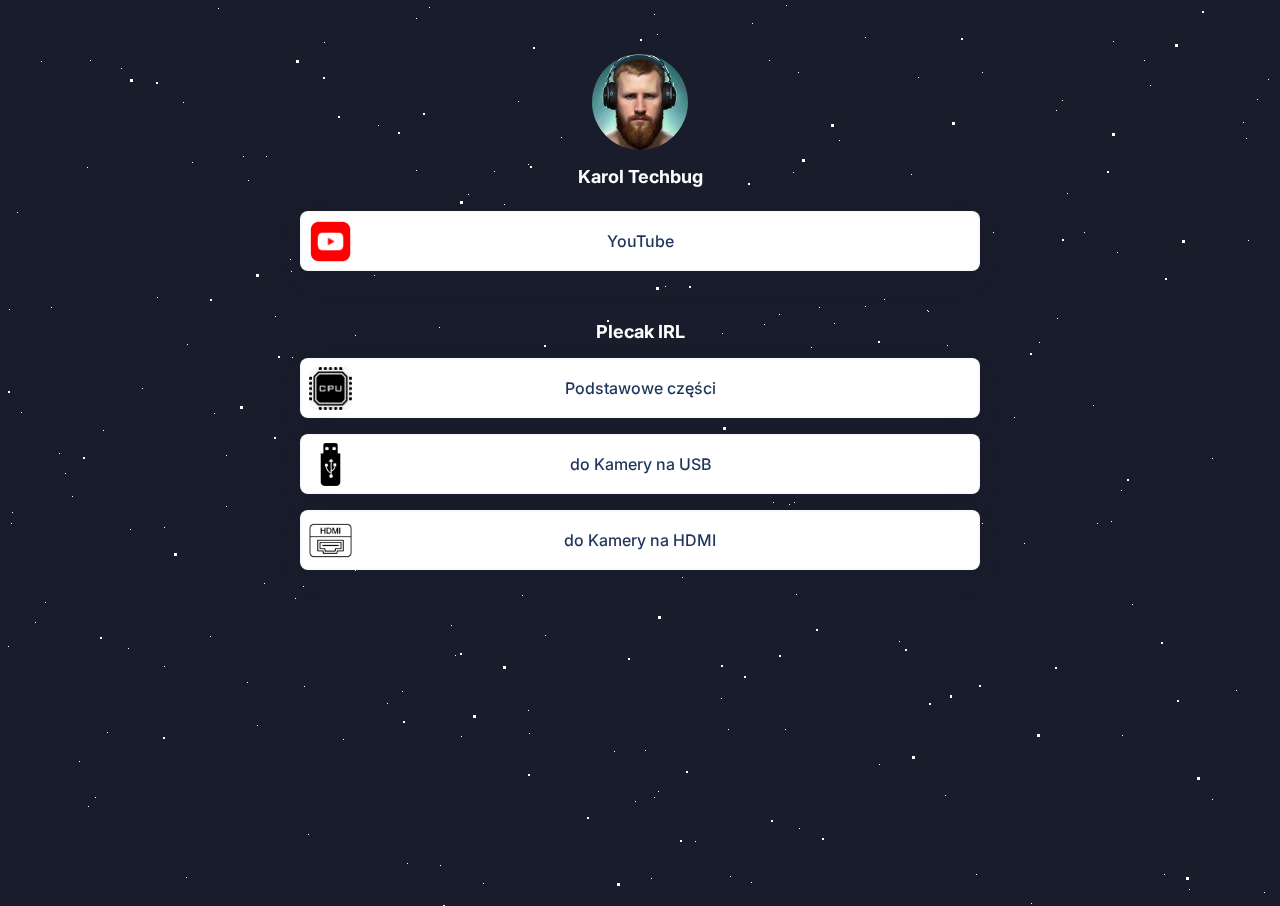
==== core.html @ be59562e "files update" ====
<!DOCTYPE html>
<html lang="en">
    <head>
        <meta charset="utf-8">
        <link href="assets/css/style.css" rel="stylesheet">
        <meta name='viewport' content='width=device-width, initial-scale=1.0, maximum-scale=1.0, user-scalable=0'>
        <link rel="shortcut icon" href="assets/images/favicon.png" type="image/webp">
        <link rel="apple-touch-icon" sizes="180x180" href="images/favicon.png">
        <link rel="icon" href="assets/images/favicon.png" type="image/webp">
        <title>Witam na Tech Stronie!</title>
        <link href="https://fonts.googleapis.com/css2?family=Inter:wght@400;500;600;700&amp;display=swap" rel="stylesheet">
    </head>
    <body>
        <!-- Snowfall Background Animation -->
        <section class="animated-background">
            <div id="stars1"></div>
            <div id="stars2"></div>
            <div id="stars3"></div>
        </section>
        <!-- End of Snowfall Background Animation -->

        <div class="min-h-full flex-h-center" id="background_div">
            <input type="hidden" value="https://bio.link" id="app-url">
                <input type="hidden" value="null" id="is-featured">
                    <canvas id="bg-canvas" class="background-overlay"></canvas>
                </input>
            </input>

            <div class="mt-48 page-full-wrap relative ">
                <input type="hidden" value="creator-page" id="page-type">
                <img class="display-image m-auto" data-src="assets/images/logo.png" src="assets/images/youtubeProfileImage.jpg" alt="[Your photo alt]"/>
                <h2 class="page-title page-text-color page-text-font mt-16 text-center">Karol Techbug</h2>
                       
                <div class="mt-24">
                    <div class="page-item-wrap relative">
                        <div class="page-item flex-both-center absolute"></div>
                        <a target="_blank"  class="page-item-each py-10 flex-both-center" href="https://www.youtube.com/channel/UC1F-bA5G8eAc-e1f6TM5Jyw?sub_confirmation=1" data-id="261652" data-type="page_item">
                            <img class="link-each-image" data-src="assets/images/youtube.png" src="assets/images/youtube.png" alt="LinkedIn @ [User]"/>
                            <span class=" item-title text-center">YouTube</span>
                        </a>
                    </div>    
                    <br>
                    <h4 class="page-title page-text-color page-text-font mt-16 text-center">Plecak IRL</h4>
                    
                    <div class="page-item-wrap relative">
                        <div class="page-item flex-both-center absolute"></div>
                        <a target="_blank"  class="page-item-each py-10 flex-both-center" href="core.html" data-id="261685" data-type="page_item">
                            <img class="link-each-image" data-src="assets/images/cpu.png" src="assets/images/cpu.png" alt="GitHub @ [User]"/>
                            <span class=" item-title text-center">Podstawowe części</span>
                        </a>
                    </div> 
                    <div class="page-item-wrap relative">
                        <div class="page-item flex-both-center absolute"></div>
                        <a target="_blank"  class="page-item-each py-10 flex-both-center" href="usb.html" data-id="261685" data-type="page_item">
                            <img class="link-each-image" data-src="assets/images/usb.png" src="assets/images/usb.png" alt="GitHub @ [User]"/>
                            <span class=" item-title text-center">do Kamery na USB</span>
                        </a>
                    </div> 
                    <div class="page-item-wrap relative">
                        <div class="page-item flex-both-center absolute"></div>
                        <a target="_blank"  class="page-item-each py-10 flex-both-center" href="hdmi.html" data-id="261685" data-type="page_item">
                            <img class="link-each-image" data-src="assets/images/hdmi.png" src="assets/images/hdmi.png" alt="GitHub @ [User]"/>
                            <span class=" item-title text-center">do Kamery na HDMI</span>
                        </a>
                    </div> 
                   <!-- <div class="page-item-wrap relative">
                        <div class="page-item flex-both-center absolute"></div>
                        <a target="_blank"  class="page-item-each py-10 flex-both-center" href="[Link]" data-id="261685" data-type="page_item">
                            <img class="link-each-image" data-src="assets/images/credly.png" src="assets/images/credly.png" alt="Credly @ [User]"/>
                            <span class=" item-title text-center">Credly @ [User]</span>
                        </a>
                    </div>                            
                    <div class="page-item-wrap relative">
                        <div class="page-item flex-both-center absolute"></div>
                        <a target="_blank"  class="page-item-each py-10 flex-both-center" href="[Link]" data-id="261685" data-type="page_item">
                            <img class="link-each-image" data-src="assets/images/hackerrank.png" src="assets/images/hackerrank.png" alt="HackerRank @ [User]"/>
                            <span class=" item-title text-center">HackerRank @ [User]</span>
                        </a>
                    </div>
                    <div class="page-item-wrap relative">
                        <div class="page-item flex-both-center absolute"></div>
                        <a target="_blank"  class="page-item-each py-10 flex-both-center" href="[Link]" data-id="261685" data-type="page_item">
                            <img class="link-each-image" data-src="assets/images/replit.png" src="assets/images/replit.png" alt="Replit @ [User]"/>
                            <span class=" item-title text-center">Replit @ [User]</span>
                        </a>
                    </div>
                    <div class="page-item-wrap relative">
                        <div class="page-item flex-both-center absolute"></div>
                        <a target="_blank"  class="page-item-each py-10 flex-both-center" href="[Link]" data-id="261685" data-type="page_item">
                            <img class="link-each-image" data-src="assets/images/instagram.png" src="assets/images/instagram.png" alt="Instagram @ [User]"/>
                            <span class=" item-title text-center">Instagram @ [User]</span>
                        </a>
                    </div>
                    <div class="page-item-wrap relative">
                        <div class="page-item flex-both-center absolute"></div>
                        <a target="_blank"  class="page-item-each py-10 flex-both-center" href="[Link]" data-id="261685" data-type="page_item">
                            <img class="link-each-image" data-src="assets/images/facebook.png" src="assets/images/facebook.png" alt="Facebook @ [User]"/>
                            <span class=" item-title text-center">Facebook @ [User]</span>
                        </a>
                    </div>                    
                </div>                                                                                
            </div>
        </div> -->
    </body>

    <!--
    A different snowfall    
    <script  src="assets/js/snowfall.js"></script>
    -->
</html>
---- assets/css/style.css ----
body,html{
    -ms-scroll-chaining:none;
    overscroll-behavior:none;
    margin:0;
    padding:0;
    background-color: #191d2b;
}

@-webkit-keyframes slidetounlock{
    0%{background-position:-100px 0}
    10%{background-position:-100px 0}
    50%{background-position:100px 0}
    to{background-position:100px 0}
}

@keyframes slidetounlock{
    0%{background-position:-100px 0}
    10%{background-position:-100px 0}
    50%{background-position:100px 0}
    to{background-position:100px 0}
}

.min-h-full{
    min-height:100vh
}

.flex{
    display:flex
}

.flex-both-center{
    display:flex;
    justify-content:center;
    align-items:center
}

.flex-wrap{
    flex-wrap:wrap
}

.flex-h-center{
    display:flex;
    justify-content:center
}

.item-center{
    align-items:center
}

.flex-dir-c{
    flex-direction:column
}

.mx-auto{
    margin-left:auto;
    margin-right:auto
}
.mt-2{
    margin-top:2px
}
.mt-4{
    margin-top:4px
}
.mt-8{
    margin-top:8px
}
.mt-12{
    margin-top:12px
}
.mt-16{
    margin-top:16px
}
.mt-24{
    margin-top:24px
}
.mt-32{
    margin-top:32px
}
.mt-48{
    margin-top:48px
}
.mt-120{
    margin-top:120px
}
.mb-48{
    margin-bottom:48px
}
.m-auto{
    margin:auto
}
.ml-6{
    margin-left:6px
}
.py-10{
    padding:10px
}
.ln-h-22{
    line-height:22px
}
.ln-h-32{
    line-height:32px
}

.text-fs-14{
    font-size:14px
}
.text-fs-16{
    font-size:16px
}
.text-fs-18{
    font-size:18px
}
.text-fs-20{
    font-size:20px
}
.text-fs-22{
    font-size:22px
}

.font-inter{
    font-family:Inter,sans-serif
}
.font-weight-500{
    font-weight:500
}
.font-weight-600{
    font-weight:600
}

.color-white{
    color:#fff
}
.color-gray{
    color:hsla(0,0%,100%,.9)
}
.color-dark{
    color:#222
}
.color-danger{
    color:#ff4963
}

.page-bg{
    position:fixed;
    inset:0;
    z-index:-1;
    height:100vh;
    width:100vw
}
.page-image {
    object-position: center;

}

.display-image {
    border-radius: 50%;
}

.page-title {
    font-size: 18px;
    font-weight: 700;
}

.page-bioline {
    font-size: 16px;
    font-weight: 600;
}

.page-item-title {
    font-size: 16px;
    font-weight: 700;
}

.page-item-each {
    color: #1F365C;
    font-family: 'Inter', sans-serif;
    font-size: 16px;
    font-weight: 500;
    text-transform: none;
    border-radius: 8px;
    
    min-height: 60px;
}

.page-item-wrap {
    margin: 16px 0;
}

.page-item-wrap:last-child {
    margin-bottom: 0;
}

.page-item-wrap:hover {
    transform: translate3d(0px, 0px, 0px) scale(1.015);
}

.page-item {
    border: 0px solid #FFFFFF;
    background: #FFFFFF ;
    border-radius: 8px;
   box-shadow: 0px 6px 14px -6px rgba(24, 39, 75, 0.12), 0px 10px 32px -4px rgba(24, 39, 75, 0.1), inset 0px 0px 2px 1px rgba(24, 39, 75, 0.05);
}


.embed-wrap iframe, .embed-wrap-inside {
    border-radius: 8px;
}

.link-each-image, .page-item-wrap {
    border-radius: 8px;
}

.page-text-font {
    font-family: 'Inter', sans-serif;
    text-transform: none;
}

.page-text-color {
    color: #fff;
}

.social-icon-fill path, .social-icon-fill circle, .social-icon-fill rect {
    fill: #fff;
}

.page-overlay-btn {
    border: 2px solid #1F365C;
}

.w-full{
    width:100%
}

.w-250{
    width:250px
}
.h-150,.h-165{
    height:150px
}

.background-overlay{
    position:fixed;
    width:100%;
    height:100%;
    z-index:0
}

.page-overlay{
    position:fixed;
    left:0;
    top:0;
    width:100vw;
    height:100vh;
    background:rgba(0,0,0,.1);
    -webkit-backdrop-filter:blur(20px);
    backdrop-filter:blur(20px);
    z-index:100
}
.page-overlay-btn{
    text-decoration:none;
    font-family:Inter,sans-serif;
    background:transparent;
    padding:10px 30px;
    border-radius:6px;
    font-size:1.2em;
    display:inline-block;
    cursor:pointer
}
.page-overlay-title{
    font-size:30px;
    font-family:sans-serif
}

.page-overlay-text{
    font-size:18px
}

.page-image{
    position:fixed;
    left:0;
    top:0;
    width:100vw;
    height:100vh;
    -o-object-fit:cover;
    object-fit:cover
}

.display-image{
    width:96px;
    height:96px;
    display:block;
    border-radius:50%;
    -o-object-fit:cover;
    object-fit:cover
}
.text-center{
    text-align:center
}

.page-title{
    margin-bottom:0
}

.page-bioline{
    font-weight:500
}

.page-full-wrap{
    width:680px;
    z-index:10;
    padding-bottom:176px
}
.page-item-wrap{
    transition:transform .15s cubic-bezier(.17,.67,.29,2.71) 0s
}

.page-item-wrap.show-embed{
    border-radius:30px;
    transition:unset;
    transform:unset
}

.page-item-wrap.show-embed:hover{
    transform:unset
}

.page-item-wrap.show-embed:hover .page-item:after,.page-item-wrap.show-embed:hover .page-item:before{
    -webkit-animation:unset;
    animation:unset
}

.show-embed-item{
    overflow:hidden;
    transition:all .3s ease-in-out
}

.page-item-wrap.show-embed .show-embed-item{
    overflow:visible
}

.embed-ind-arrow-icon{
    transform:rotate(-90deg)
}

.page-item-wrap.show-embed .embed-ind-arrow-icon{
    transform:rotate(0deg)
}

.page-item{
    box-sizing:border-box;
    position:absolute;
    left:0;
    top:0;
    width:100%;
    height:100%;
    z-index:-1
}
.page-social{
    display:block;
    cursor:pointer;
    margin:0 12px 12px
}

.page-social svg{
    width:28px;
    height:28px
}

.relative{
    position:relative
}

.link-each-image{
    width:43px;
    height:43px;
    position:absolute;
    left:9px;
    -o-object-fit:cover;
    object-fit:cover
}

.page-logo{
    position:absolute;
    bottom:32px;
    left:calc(50% - 15px)
}

.page-logo:hover svg .bl-logo-br{
    opacity:1
}

.rounded-md{
    border-radius:8px
}

.close-embed{
    width:25px;
    height:25px;
    border-radius:50%;
    background:#fff;
    opacity:.7
}

.embed-wrap{
    width:100%;
    box-sizing:border-box;
    padding:8px;
    height:100%
}

.embed-ind-arrow{
    position:absolute;
    right:24px;
    height:14px;
    top:calc(50% - 7px);
    margin-bottom:16px
}

.embed-ind-arrow-icon{
    transition:all .4s ease-in-out
}

.close-embed:hover{
    opacity:1
}

.cursor-pointer{
    cursor:pointer
}

.page-item-each{
    text-decoration:none;
    overflow:hidden;
    z-index:10;
    box-sizing:border-box
}

.item-title{
    width:55%;
    word-break:break-word
}
.social-icon-anchor{
    position:absolute;
    width:100%;
    height:100%;
    left:0;
    top:0
}

.page-social:hover{
    transition:all .1s ease-in-out;
    transform:scale(1.1)
}

.page-item-title{
    font-weight:700;
    margin-bottom:16px
}

.embed-wrap-inside{
    background-color:#fff;
    display:flex;
    justify-content:center;
    box-sizing:border-box;
    padding:10px;
    height:100%;
    overflow:hidden
}

.embed-wrap-inside iframe{
    width:auto;
    min-width:500px
}

.embed-wrap-inside{
    position:relative
}

.embed-wrap-inside:after{
    content:"";
    position:absolute;
    height:85%;
    width:495px;
    border:10px solid #fff;
    transition-property:border;
    transition-duration:.2s;
    pointer-events:none
}

.subscribers-img{
    width:66px;
    height:66px;
    border-radius:50%;
    box-shadow:0 0 10px rgba(0,0,0,.05);
    position:absolute;
    top:-33px;
    left:calc(50% - 33px)
}

.subsc-count{
    color:hsla(0,0%,100%,.9);
    line-height:24px;
    font-weight:300
}

.subsc-err{
    height:40px;
    transition:all .25s ease-in-out
}

.w-400{
    width:400px
}

.subsc-button{
    height:40px;
    padding:0 16px;
    background:#fff;
    border:1px solid #fff;
    border-radius:0 2px 2px 0;
    line-height:32px;
    text-transform:capitalize;
    color:#000;
    cursor:pointer;
    justify-content:center;
    align-items:center;
    text-decoration:none
}

.thank-you-btn{
    border-radius:2px
}

.dark-btn{
    background:#222;
    height:48px;
    padding:0 24px;
    color:#fff;
    border:1.5px solid #222
}

.subsc-button:focus{
    outline:none
}

.subsc-email{
    background:hsla(0,0%,100%,.1);
    border:1.5px solid #fff;
    border-radius:2px 0 0 2px;
    padding:0 12px;
    height:40px;
    font-size:14px;
    width:calc(100% - 180px);
    box-sizing:border-box
}

.dark-input{
    border:1.5px solid #222;
    height:48px;
    width:calc(100% - 100px);
    font-size:16px;
    color:#222
}

.subsc-email::-moz-placeholder{
    font-family:Inter,sans-serif;
    font-size:14px;
    line-height:19px;
    color:hsla(0,0%,100%,.5)

}

.subsc-email:-ms-input-placeholder{
    font-family:Inter,sans-serif;
    font-size:14px;
    line-height:19px;
    color:hsla(0,0%,100%,.5)
}

.subsc-email::placeholder{
    font-family:Inter,sans-serif;
    font-size:14px;
    line-height:19px;
    color:hsla(0,0%,100%,.5)
}

.dark-input::-moz-placeholder{
    color:#6e6d7a;
    font-size:16px
}

.dark-input:-ms-input-placeholder{
    color:#6e6d7a;
    font-size:16px
}

.dark-input::placeholder{
    color:#6e6d7a;
    font-size:16px
}

.subsc-email:focus{
    outline:none;
    background:hsla(0,0%,100%,0)
}

.subscribers-email-wrap.error-wrap .subsc-button,.subscribers-email-wrap.error-wrap .subsc-email{
    border:1.5px solid #ff4963
}

.subscribers-email-wrap.error-wrap .subsc-email{
    border-right:none
}

.featured-subscribers{
    position:fixed;
    left:0;
    bottom:0;
    width:100%;
    background:#000;
    box-shadow:0 1.60588px 4.41618px rgba(24,39,75,.12),0 2.81029px 12.8471px rgba(24,39,75,.12);
    z-index:100;
    box-sizing:border-box;
    opacity:1;
    transition:all .27s cubic-bezier(.1,.9,.9,.9);
    flex-wrap:wrap;
    display:flex;
    flex-flow:column;
    justify-content:center;
    align-items:center
}

.featured-subscribers .subsc-count,.featured-subscribers .subsc-svg,.featured-subscribers .subscribers-email-wrap{
    opacity:1
}

.featured-subscribers.hide-subscribers .subsc-count,.featured-subscribers.hide-subscribers .subsc-svg,.featured-subscribers.hide-subscribers .subscribers-email-wrap{
    opacity:0
}

.featured-subscribers .subscribers-img{
    opacity:1;
    transform:scale(1);
    transition:all .27s cubic-bezier(.1,.9,.9,.9)
}

.featured-subscribers.hide-subscribers .subscribers-img{
    opacity:0;
    transform:scale(.15);
    transition:all .27s cubic-bezier(.1,.9,.9,.9)
}

.featured-subscribers .subsc-title{
    margin-top:32px;
    transition:all .27s cubic-bezier(.1,.9,.9,.9)
}

.featured-subscribers.hide-subscribers .show-after-success .thank-you-msg{
    opacity:1
}

.featured-subscribers.hide-subscribers .pt-38{
    padding-top:38px
}

.featured-subscribers.hide-subscribers .pt-52{
    padding-top:52px
}

.featured-subscribers.hide-subscribers .subsc-title{
    font-size:16px;
    font-weight:400;
    transition:all .27s cubic-bezier(.1,.9,.9,.9)
}

.featured-subscribers.hide-subscribers{
    transition:all .25s cubic-bezier(.1,.9,.9,.9);
    height:56px
}

.featured-subscribers.hide-subscribers .subscribers-btn{
    transform:rotate(180deg)
}

.subscribers-btn{
    position:absolute;
    right:16px;
    top:14px;
    width:30px;
    height:30px;
    display:flex;
    align-items:center;
    justify-content:center;
    border-radius:30px;
    transition:all .2s ease-out
}

.subscribers-btn svg path{
    opacity:.5;
    transition:all 75ms ease
}

.subscribers-btn:hover svg path{
    opacity:1;
    transition:all 75ms ease
}

.op-0{
    opacity:0
}

.hidden{
    display:none
}

.campaign-main-wrap{
    width:400px
}

.campaign-email{
    border:1px solid #e7e7e9;
    width:80px;
    height:80px;
    -o-object-fit:cover;
    object-fit:cover;
    border-radius:50%
}

.campaign-subsc-count{
    color:rgba(34,34,34,.9)
}

.campaign-user-link{
    background:rgba(0,0,0,.05);
    -webkit-backdrop-filter:blur(200px);
    backdrop-filter:blur(200px);
    border-radius:68px;
    height:42px;
    padding:0 12px;
    margin:0 auto;
    text-decoration:none;
    position:fixed;
    bottom:36px;
    transition:all .15s ease-out
}

.campaign-user-link:hover{
    background:rgba(0,0,0,.1)
}

.campaign-user-image{
    width:24px;
    height:24px;
    border-radius:50%;
    margin-right:12px
}

.bl-circle-loader{
    border-right:3px solid transparent;
    border-top:3px solid transparent;
    border-radius:50%;
    border-color:#000 #000 transparent transparent;
    border-style:solid;
    border-width:3px;
    width:15px;
    height:15px;
    -webkit-animation:spin 1s linear infinite;
    animation:spin 1s linear infinite;
    position:absolute
}

.dark-btn .bl-circle-loader{
    border-top:3px solid #fff;
    border-right:3px solid #fff
}

@-webkit-keyframes spin{
    0%{
        -webkit-transform:rotate(0deg)
    }
    to{
        -webkit-transform:rotate(1turn)
    }
}

@keyframes spin{
    0%{
        transform:rotate(0deg)
    }
    to{
        transform:rotate(1turn)
    }
}

@media (max-width:768px){
    .page-full-wrap{
        width:90%
    }
    .embed-wrap-inside iframe{
        width:100%;
        min-width:unset
    }
    .page-overlay-title{
        font-size:24px;
        margin:16px 0
    }
    .embed-wrap-inside:after{
        width:93%
    }
}

@media (max-width:480px){
    .campaign-main-wrap{
        width:100%;
        padding:0 24px
    }
    .xs-hidden{
        display:none
    }
    .xs-w-100{
        width:100%
    }
    .xs-w-150{
        width:150px
    }
    .featured-subscribers{
        height:150px;
        padding:24px 16px 32px
    }
    .h-165{
        height:165px
    }
    .xs-mt-6{
        margin-top:6px
    }
    .xs-mt-8{
        margin-top:8px
    }
    .xs-mt-16{
        margin-top:16px
    }
    .xs-mt-32{
        margin-top:32px
    }
    .xs-mx-24{
        margin:auto 24px
    }
    .xs-block{
        display:block
    }
    .subsc-button{
        font-weight:400;
        padding:0 16px;
        border-radius:0 4px 4px 0
    }
    .thank-you-btn{
        border-radius:4px
    }
    .subsc-email{
        width:calc(100% - 65px);
        border:1.5px solid #fff;
        border-radius:4px 0 0 4px
    }
    .dark-input{
        border:1.5px solid #222
    }
    .subsc-title{
        font-size:16px
    }
    .featured-subscribers .subsc-title{
        margin-top:38px;
        width:calc(100% - 20px)
    }
}

@media (max-width:400px){
    .embed-wrap-inside:after{
        width:90%
    }
}

/*-----------------------parallax-----------------------*/
/* credits: https://www.youtube.com/watch?v=aywzn9cf-_U */
#stars1 {
    width: 1px;
    height: 1px;
    background: transparent;
    animation: animStar 120s linear infinite;

    box-shadow: 779px 1331px #fff, 324px 42px #fff, 303px 586px #fff,
    1312px 276px #fff, 451px 625px #fff, 521px 1931px #fff, 1087px 1871px #fff,
    36px 1546px #fff, 132px 934px #fff, 1698px 901px #fff, 1418px 664px #fff,
    1448px 1157px #fff, 1084px 232px #fff, 347px 1776px #fff, 1722px 243px #fff,
    1629px 835px #fff, 479px 969px #fff, 1231px 960px #fff, 586px 384px #fff,
    164px 527px #fff, 8px 646px #fff, 1150px 1126px #fff, 665px 1357px #fff,
    1556px 1982px #fff, 1260px 1961px #fff, 1675px 1741px #fff,
    1843px 1514px #fff, 718px 1628px #fff, 242px 1343px #fff, 1497px 1880px #fff,
    1364px 230px #fff, 1739px 1302px #fff, 636px 959px #fff, 304px 686px #fff,
    614px 751px #fff, 1935px 816px #fff, 1428px 60px #fff, 355px 335px #fff,
    1594px 158px #fff, 90px 60px #fff, 1553px 162px #fff, 1239px 1825px #fff,
    1945px 587px #fff, 749px 1785px #fff, 1987px 1172px #fff, 1301px 1237px #fff,
    1039px 342px #fff, 1585px 1481px #fff, 995px 1048px #fff, 524px 932px #fff,
    214px 413px #fff, 1701px 1300px #fff, 1037px 1613px #fff, 1871px 996px #fff,
    1360px 1635px #fff, 1110px 1313px #fff, 412px 1783px #fff, 1949px 177px #fff,
    903px 1854px #fff, 700px 1936px #fff, 378px 125px #fff, 308px 834px #fff,
    1118px 962px #fff, 1350px 1929px #fff, 781px 1811px #fff, 561px 137px #fff,
    757px 1148px #fff, 1670px 1979px #fff, 343px 739px #fff, 945px 795px #fff,
    576px 1903px #fff, 1078px 1436px #fff, 1583px 450px #fff, 1366px 474px #fff,
    297px 1873px #fff, 192px 162px #fff, 1624px 1633px #fff, 59px 453px #fff,
    82px 1872px #fff, 1933px 498px #fff, 1966px 1974px #fff, 1975px 1688px #fff,
    779px 314px #fff, 1858px 1543px #fff, 73px 1507px #fff, 1693px 975px #fff,
    1683px 108px #fff, 1768px 1654px #fff, 654px 14px #fff, 494px 171px #fff,
    1689px 1895px #fff, 1660px 263px #fff, 1031px 903px #fff, 1203px 1393px #fff,
    1333px 1421px #fff, 1113px 41px #fff, 1206px 1645px #fff, 1325px 1635px #fff,
    142px 388px #fff, 572px 215px #fff, 1535px 296px #fff, 1419px 407px #fff,
    1379px 1003px #fff, 329px 469px #fff, 1791px 1652px #fff, 935px 1802px #fff,
    1330px 1820px #fff, 421px 1933px #fff, 828px 365px #fff, 275px 316px #fff,
    707px 960px #fff, 1605px 1554px #fff, 625px 58px #fff, 717px 1697px #fff,
    1669px 246px #fff, 1925px 322px #fff, 1154px 1803px #fff, 1929px 295px #fff,
    1248px 240px #fff, 1045px 1755px #fff, 166px 942px #fff, 1888px 1773px #fff,
    678px 1963px #fff, 1370px 569px #fff, 1974px 1400px #fff, 1786px 460px #fff,
    51px 307px #fff, 784px 1400px #fff, 730px 1258px #fff, 1712px 393px #fff,
    416px 170px #fff, 1797px 1932px #fff, 572px 219px #fff, 1557px 1856px #fff,
    218px 8px #fff, 348px 1334px #fff, 469px 413px #fff, 385px 1738px #fff,
    1357px 1818px #fff, 240px 942px #fff, 248px 1847px #fff, 1535px 806px #fff,
    236px 1514px #fff, 1429px 1556px #fff, 73px 1633px #fff, 1398px 1121px #fff,
    671px 1301px #fff, 1404px 1663px #fff, 740px 1018px #fff, 1600px 377px #fff,
    785px 514px #fff, 112px 1084px #fff, 1915px 1887px #fff, 1463px 1848px #fff,
    687px 1115px #fff, 1268px 1768px #fff, 1729px 1425px #fff,
    1284px 1022px #fff, 801px 974px #fff, 1975px 1317px #fff, 1354px 834px #fff,
    1446px 1484px #fff, 1283px 1786px #fff, 11px 523px #fff, 1842px 236px #fff,
    1355px 654px #fff, 429px 7px #fff, 1033px 1128px #fff, 157px 297px #fff,
    545px 635px #fff, 52px 1080px #fff, 827px 1520px #fff, 1121px 490px #fff,
    9px 309px #fff, 1744px 1586px #fff, 1014px 417px #fff, 1534px 524px #fff,
    958px 552px #fff, 1403px 1496px #fff, 387px 703px #fff, 1522px 548px #fff,
    1355px 282px #fff, 1532px 601px #fff, 1838px 790px #fff, 290px 259px #fff,
    295px 598px #fff, 1601px 539px #fff, 1561px 1272px #fff, 34px 1922px #fff,
    1024px 543px #fff, 467px 369px #fff, 722px 333px #fff, 1976px 1255px #fff,
    766px 983px #fff, 1582px 1285px #fff, 12px 512px #fff, 617px 1410px #fff,
    682px 577px #fff, 1334px 1438px #fff, 439px 327px #fff, 1617px 1661px #fff,
    673px 129px #fff, 794px 941px #fff, 1386px 1902px #fff, 37px 1353px #fff,
    1467px 1353px #fff, 416px 18px #fff, 187px 344px #fff, 200px 1898px #fff,
    1491px 1619px #fff, 811px 347px #fff, 924px 1827px #fff, 945px 217px #fff,
    1735px 1228px #fff, 379px 1890px #fff, 79px 761px #fff, 825px 1837px #fff,
    1980px 1558px #fff, 1308px 1573px #fff, 1488px 1726px #fff,
    382px 1208px #fff, 522px 595px #fff, 1277px 1898px #fff, 354px 552px #fff,
    161px 1784px #fff, 614px 251px #fff, 526px 1576px #fff, 17px 212px #fff,
    179px 996px #fff, 467px 1208px #fff, 1944px 1838px #fff, 1140px 1093px #fff,
    858px 1007px #fff, 200px 1064px #fff, 423px 1964px #fff, 1945px 439px #fff,
    1377px 689px #fff, 1120px 1437px #fff, 1876px 668px #fff, 907px 1324px #fff,
    343px 1976px #fff, 1816px 1501px #fff, 1849px 177px #fff, 647px 91px #fff,
    1984px 1012px #fff, 1336px 1300px #fff, 128px 648px #fff, 305px 1060px #fff,
    1324px 826px #fff, 1263px 1314px #fff, 1801px 629px #fff, 1614px 1555px #fff,
    1634px 90px #fff, 1603px 452px #fff, 891px 1984px #fff, 1556px 1906px #fff,
    121px 68px #fff, 1676px 1714px #fff, 516px 936px #fff, 1947px 1492px #fff,
    1455px 1519px #fff, 45px 602px #fff, 205px 1039px #fff, 793px 172px #fff,
    1562px 1739px #fff, 1056px 110px #fff, 1512px 379px #fff, 1795px 1621px #fff,
    1848px 607px #fff, 262px 1719px #fff, 477px 991px #fff, 483px 883px #fff,
    1239px 1197px #fff, 1496px 647px #fff, 1649px 25px #fff, 1491px 1946px #fff,
    119px 996px #fff, 179px 1472px #fff, 1341px 808px #fff, 1565px 1700px #fff,
    407px 1544px #fff, 1754px 357px #fff, 1288px 981px #fff, 902px 1997px #fff,
    1755px 1668px #fff, 186px 877px #fff, 1202px 1882px #fff, 461px 1213px #fff,
    1400px 748px #fff, 1969px 1899px #fff, 809px 522px #fff, 514px 1219px #fff,
    374px 275px #fff, 938px 1973px #fff, 357px 552px #fff, 144px 1722px #fff,
    1572px 912px #fff, 402px 1858px #fff, 1544px 1195px #fff, 667px 1257px #fff,
    727px 1496px #fff, 993px 232px #fff, 1772px 313px #fff, 1040px 1590px #fff,
    1204px 1973px #fff, 1268px 79px #fff, 1555px 1048px #fff, 986px 1707px #fff,
    978px 1710px #fff, 713px 360px #fff, 407px 863px #fff, 461px 736px #fff,
    284px 1608px #fff, 103px 430px #fff, 1283px 1319px #fff, 977px 1186px #fff,
    1966px 1516px #fff, 1287px 1129px #fff, 70px 1098px #fff, 1189px 889px #fff,
    1126px 1734px #fff, 309px 1292px #fff, 879px 764px #fff, 65px 473px #fff,
    1003px 1959px #fff, 658px 791px #fff, 402px 1576px #fff, 35px 622px #fff,
    529px 1589px #fff, 164px 666px #fff, 1876px 1290px #fff, 1541px 526px #fff,
    270px 1297px #fff, 440px 865px #fff, 1500px 802px #fff, 182px 1754px #fff,
    1264px 892px #fff, 272px 1249px #fff, 1289px 1535px #fff, 190px 1646px #fff,
    955px 242px #fff, 1456px 1597px #fff, 1727px 1983px #fff, 635px 801px #fff,
    226px 455px #fff, 1396px 1710px #fff, 849px 1863px #fff, 237px 1264px #fff,
    839px 140px #fff, 1122px 735px #fff, 1280px 15px #fff, 1318px 242px #fff,
    1819px 1148px #fff, 333px 1392px #fff, 1949px 553px #fff, 1878px 1332px #fff,
    467px 548px #fff, 1812px 1082px #fff, 1067px 193px #fff, 243px 156px #fff,
    483px 1616px #fff, 1714px 933px #fff, 759px 1800px #fff, 1822px 995px #fff,
    1877px 572px #fff, 581px 1084px #fff, 107px 732px #fff, 642px 1837px #fff,
    166px 1493px #fff, 1555px 198px #fff, 819px 307px #fff, 947px 345px #fff,
    827px 224px #fff, 927px 1394px #fff, 540px 467px #fff, 1093px 405px #fff,
    1140px 927px #fff, 130px 529px #fff, 33px 1980px #fff, 1147px 1663px #fff,
    1616px 1436px #fff, 528px 710px #fff, 798px 1100px #fff, 505px 1480px #fff,
    899px 641px #fff, 1909px 1949px #fff, 1311px 964px #fff, 979px 1301px #fff,
    1393px 969px #fff, 1793px 1886px #fff, 292px 357px #fff, 1196px 1718px #fff,
    1290px 1994px #fff, 537px 1973px #fff, 1181px 1674px #fff,
    1740px 1566px #fff, 1307px 265px #fff, 922px 522px #fff, 1892px 472px #fff,
    384px 1746px #fff, 392px 1098px #fff, 647px 548px #fff, 390px 1498px #fff,
    1246px 138px #fff, 730px 876px #fff, 192px 1472px #fff, 1790px 1789px #fff,
    928px 311px #fff, 1253px 1647px #fff, 747px 1921px #fff, 1561px 1025px #fff,
    1533px 1292px #fff, 1985px 195px #fff, 728px 729px #fff, 1712px 1936px #fff,
    512px 1717px #fff, 1528px 483px #fff, 313px 1642px #fff, 281px 1849px #fff,
    1212px 799px #fff, 435px 1191px #fff, 1422px 611px #fff, 1718px 1964px #fff,
    411px 944px #fff, 210px 636px #fff, 1502px 1295px #fff, 1434px 349px #fff,
    769px 60px #fff, 747px 1053px #fff, 789px 504px #fff, 1436px 1264px #fff,
    1893px 1225px #fff, 1394px 1788px #fff, 1108px 1317px #fff,
    1673px 1395px #fff, 854px 1010px #fff, 1705px 80px #fff, 1858px 148px #fff,
    1729px 344px #fff, 1388px 664px #fff, 895px 406px #fff, 1479px 157px #fff,
    1441px 1157px #fff, 552px 1900px #fff, 516px 364px #fff, 1647px 189px #fff,
    1427px 1071px #fff, 785px 729px #fff, 1080px 1710px #fff, 504px 204px #fff,
    1177px 1622px #fff, 657px 34px #fff, 1296px 1099px #fff, 248px 180px #fff,
    1212px 1568px #fff, 667px 1562px #fff, 695px 841px #fff, 1608px 1247px #fff,
    751px 882px #fff, 87px 167px #fff, 607px 1368px #fff, 1363px 1203px #fff,
    1836px 317px #fff, 1668px 1703px #fff, 830px 1154px #fff, 1721px 1398px #fff,
    1601px 1280px #fff, 976px 874px #fff, 1743px 254px #fff, 1020px 1815px #fff,
    1670px 1766px #fff, 1890px 735px #fff, 1379px 136px #fff, 1864px 695px #fff,
    206px 965px #fff, 1404px 1932px #fff, 1923px 1360px #fff, 247px 682px #fff,
    519px 1708px #fff, 645px 750px #fff, 1164px 1204px #fff, 834px 323px #fff,
    172px 1350px #fff, 213px 972px #fff, 1837px 190px #fff, 285px 1806px #fff,
    1047px 1299px #fff, 1548px 825px #fff, 1730px 324px #fff, 1346px 1909px #fff,
    772px 270px #fff, 345px 1190px #fff, 478px 1433px #fff, 1479px 25px #fff,
    1994px 1830px #fff, 1744px 732px #fff, 20px 1635px #fff, 690px 1795px #fff,
    1594px 569px #fff, 579px 245px #fff, 1398px 733px #fff, 408px 1352px #fff,
    1774px 120px #fff, 1152px 1370px #fff, 1698px 1810px #fff, 710px 1450px #fff,
    665px 286px #fff, 493px 1720px #fff, 786px 5px #fff, 637px 1140px #fff,
    764px 324px #fff, 927px 310px #fff, 938px 1424px #fff, 1884px 744px #fff,
    913px 462px #fff, 1831px 1936px #fff, 1527px 249px #fff, 36px 1381px #fff,
    1597px 581px #fff, 1530px 355px #fff, 949px 459px #fff, 799px 828px #fff,
    242px 1471px #fff, 654px 797px #fff, 796px 594px #fff, 1365px 678px #fff,
    752px 23px #fff, 1630px 541px #fff, 982px 72px #fff, 1733px 1831px #fff,
    21px 412px #fff, 775px 998px #fff, 335px 1945px #fff, 264px 583px #fff,
    158px 1311px #fff, 528px 164px #fff, 1978px 574px #fff, 717px 1203px #fff,
    734px 1591px #fff, 1555px 820px #fff, 16px 1943px #fff, 1625px 1177px #fff,
    1236px 690px #fff, 1585px 1590px #fff, 1737px 1728px #fff, 721px 698px #fff,
    1804px 1186px #fff, 166px 980px #fff, 1850px 230px #fff, 330px 1712px #fff,
    95px 797px #fff, 1948px 1078px #fff, 469px 939px #fff, 1269px 1899px #fff,
    955px 1220px #fff, 1137px 1075px #fff, 312px 1293px #fff, 986px 1762px #fff,
    1103px 1238px #fff, 428px 1993px #fff, 355px 570px #fff, 977px 1836px #fff,
    1395px 1092px #fff, 276px 913px #fff, 1743px 656px #fff, 773px 502px #fff,
    1686px 1322px #fff, 1516px 1945px #fff, 1334px 501px #fff, 266px 156px #fff,
    455px 655px #fff, 798px 72px #fff, 1059px 1259px #fff, 1402px 1687px #fff,
    236px 1329px #fff, 1455px 786px #fff, 146px 1228px #fff, 1851px 823px #fff,
    1062px 100px #fff, 1220px 953px #fff, 20px 1826px #fff, 36px 1063px #fff,
    1525px 338px #fff, 790px 1521px #fff, 741px 1099px #fff, 288px 1489px #fff,
    700px 1060px #fff, 390px 1071px #fff, 411px 1036px #fff, 1853px 1072px #fff,
    1446px 1085px #fff, 1164px 874px #fff, 924px 925px #fff, 291px 271px #fff,
    1257px 1964px #fff, 1580px 1352px #fff, 1507px 1216px #fff, 211px 956px #fff,
    985px 1195px #fff, 975px 1640px #fff, 518px 101px #fff, 663px 1395px #fff,
    914px 532px #fff, 145px 1320px #fff, 69px 1397px #fff, 982px 523px #fff,
    257px 725px #fff, 1599px 831px #fff, 1636px 1513px #fff, 1250px 1158px #fff,
    1132px 604px #fff, 183px 102px #fff, 1057px 318px #fff, 1247px 1835px #fff,
    1983px 1110px #fff, 1077px 1455px #fff, 921px 1770px #fff, 806px 1350px #fff,
    1938px 1992px #fff, 855px 1260px #fff, 902px 1345px #fff, 658px 1908px #fff,
    1845px 679px #fff, 712px 1482px #fff, 595px 950px #fff, 1784px 1992px #fff,
    1847px 1785px #fff, 691px 1004px #fff, 175px 1179px #fff, 1666px 1911px #fff,
    41px 61px #fff, 971px 1080px #fff, 1830px 1450px #fff, 1351px 1518px #fff,
    1257px 99px #fff, 1395px 1498px #fff, 1117px 252px #fff, 1779px 597px #fff,
    1346px 729px #fff, 1108px 1144px #fff, 402px 691px #fff, 72px 496px #fff,
    1673px 1604px #fff, 1497px 974px #fff, 1865px 1664px #fff, 88px 806px #fff,
    918px 77px #fff, 244px 1118px #fff, 256px 1820px #fff, 1851px 1840px #fff,
    605px 1851px #fff, 634px 383px #fff, 865px 37px #fff, 943px 1024px #fff,
    1951px 177px #fff, 1097px 523px #fff, 985px 1700px #fff, 1243px 122px #fff,
    768px 1070px #fff, 468px 194px #fff, 320px 1867px #fff, 1850px 185px #fff,
    380px 1616px #fff, 468px 1294px #fff, 1122px 1743px #fff, 884px 299px #fff,
    1300px 1917px #fff, 1860px 396px #fff, 1270px 990px #fff, 529px 733px #fff,
    1975px 1347px #fff, 1885px 685px #fff, 226px 506px #fff, 651px 878px #fff,
    1323px 680px #fff, 1284px 680px #fff, 238px 1967px #fff, 911px 174px #fff,
    1111px 521px #fff, 1150px 85px #fff, 794px 502px #fff, 484px 1856px #fff,
    1809px 368px #fff, 112px 953px #fff, 590px 1009px #fff, 1655px 311px #fff,
    100px 1026px #fff, 1803px 352px #fff, 865px 306px #fff, 1077px 1019px #fff,
    1335px 872px #fff, 1647px 1298px #fff, 1233px 1387px #fff, 698px 1036px #fff,
    659px 1860px #fff, 388px 1412px #fff, 1212px 458px #fff, 755px 1468px #fff,
    696px 1654px #fff, 1144px 60px #fff;
}

#stars1:after {
    content: '';
    position: absolute;
    top: auto;
    width: 1px;
    height: 1px;
    background: transparent;

    box-shadow: 779px 1331px #fff, 324px 42px #fff, 303px 586px #fff,
    1312px 276px #fff, 451px 625px #fff, 521px 1931px #fff, 1087px 1871px #fff,
    36px 1546px #fff, 132px 934px #fff, 1698px 901px #fff, 1418px 664px #fff,
    1448px 1157px #fff, 1084px 232px #fff, 347px 1776px #fff, 1722px 243px #fff,
    1629px 835px #fff, 479px 969px #fff, 1231px 960px #fff, 586px 384px #fff,
    164px 527px #fff, 8px 646px #fff, 1150px 1126px #fff, 665px 1357px #fff,
    1556px 1982px #fff, 1260px 1961px #fff, 1675px 1741px #fff,
    1843px 1514px #fff, 718px 1628px #fff, 242px 1343px #fff, 1497px 1880px #fff,
    1364px 230px #fff, 1739px 1302px #fff, 636px 959px #fff, 304px 686px #fff,
    614px 751px #fff, 1935px 816px #fff, 1428px 60px #fff, 355px 335px #fff,
    1594px 158px #fff, 90px 60px #fff, 1553px 162px #fff, 1239px 1825px #fff,
    1945px 587px #fff, 749px 1785px #fff, 1987px 1172px #fff, 1301px 1237px #fff,
    1039px 342px #fff, 1585px 1481px #fff, 995px 1048px #fff, 524px 932px #fff,
    214px 413px #fff, 1701px 1300px #fff, 1037px 1613px #fff, 1871px 996px #fff,
    1360px 1635px #fff, 1110px 1313px #fff, 412px 1783px #fff, 1949px 177px #fff,
    903px 1854px #fff, 700px 1936px #fff, 378px 125px #fff, 308px 834px #fff,
    1118px 962px #fff, 1350px 1929px #fff, 781px 1811px #fff, 561px 137px #fff,
    757px 1148px #fff, 1670px 1979px #fff, 343px 739px #fff, 945px 795px #fff,
    576px 1903px #fff, 1078px 1436px #fff, 1583px 450px #fff, 1366px 474px #fff,
    297px 1873px #fff, 192px 162px #fff, 1624px 1633px #fff, 59px 453px #fff,
    82px 1872px #fff, 1933px 498px #fff, 1966px 1974px #fff, 1975px 1688px #fff,
    779px 314px #fff, 1858px 1543px #fff, 73px 1507px #fff, 1693px 975px #fff,
    1683px 108px #fff, 1768px 1654px #fff, 654px 14px #fff, 494px 171px #fff,
    1689px 1895px #fff, 1660px 263px #fff, 1031px 903px #fff, 1203px 1393px #fff,
    1333px 1421px #fff, 1113px 41px #fff, 1206px 1645px #fff, 1325px 1635px #fff,
    142px 388px #fff, 572px 215px #fff, 1535px 296px #fff, 1419px 407px #fff,
    1379px 1003px #fff, 329px 469px #fff, 1791px 1652px #fff, 935px 1802px #fff,
    1330px 1820px #fff, 421px 1933px #fff, 828px 365px #fff, 275px 316px #fff,
    707px 960px #fff, 1605px 1554px #fff, 625px 58px #fff, 717px 1697px #fff,
    1669px 246px #fff, 1925px 322px #fff, 1154px 1803px #fff, 1929px 295px #fff,
    1248px 240px #fff, 1045px 1755px #fff, 166px 942px #fff, 1888px 1773px #fff,
    678px 1963px #fff, 1370px 569px #fff, 1974px 1400px #fff, 1786px 460px #fff,
    51px 307px #fff, 784px 1400px #fff, 730px 1258px #fff, 1712px 393px #fff,
    416px 170px #fff, 1797px 1932px #fff, 572px 219px #fff, 1557px 1856px #fff,
    218px 8px #fff, 348px 1334px #fff, 469px 413px #fff, 385px 1738px #fff,
    1357px 1818px #fff, 240px 942px #fff, 248px 1847px #fff, 1535px 806px #fff,
    236px 1514px #fff, 1429px 1556px #fff, 73px 1633px #fff, 1398px 1121px #fff,
    671px 1301px #fff, 1404px 1663px #fff, 740px 1018px #fff, 1600px 377px #fff,
    785px 514px #fff, 112px 1084px #fff, 1915px 1887px #fff, 1463px 1848px #fff,
    687px 1115px #fff, 1268px 1768px #fff, 1729px 1425px #fff,
    1284px 1022px #fff, 801px 974px #fff, 1975px 1317px #fff, 1354px 834px #fff,
    1446px 1484px #fff, 1283px 1786px #fff, 11px 523px #fff, 1842px 236px #fff,
    1355px 654px #fff, 429px 7px #fff, 1033px 1128px #fff, 157px 297px #fff,
    545px 635px #fff, 52px 1080px #fff, 827px 1520px #fff, 1121px 490px #fff,
    9px 309px #fff, 1744px 1586px #fff, 1014px 417px #fff, 1534px 524px #fff,
    958px 552px #fff, 1403px 1496px #fff, 387px 703px #fff, 1522px 548px #fff,
    1355px 282px #fff, 1532px 601px #fff, 1838px 790px #fff, 290px 259px #fff,
    295px 598px #fff, 1601px 539px #fff, 1561px 1272px #fff, 34px 1922px #fff,
    1024px 543px #fff, 467px 369px #fff, 722px 333px #fff, 1976px 1255px #fff,
    766px 983px #fff, 1582px 1285px #fff, 12px 512px #fff, 617px 1410px #fff,
    682px 577px #fff, 1334px 1438px #fff, 439px 327px #fff, 1617px 1661px #fff,
    673px 129px #fff, 794px 941px #fff, 1386px 1902px #fff, 37px 1353px #fff,
    1467px 1353px #fff, 416px 18px #fff, 187px 344px #fff, 200px 1898px #fff,
    1491px 1619px #fff, 811px 347px #fff, 924px 1827px #fff, 945px 217px #fff,
    1735px 1228px #fff, 379px 1890px #fff, 79px 761px #fff, 825px 1837px #fff,
    1980px 1558px #fff, 1308px 1573px #fff, 1488px 1726px #fff,
    382px 1208px #fff, 522px 595px #fff, 1277px 1898px #fff, 354px 552px #fff,
    161px 1784px #fff, 614px 251px #fff, 526px 1576px #fff, 17px 212px #fff,
    179px 996px #fff, 467px 1208px #fff, 1944px 1838px #fff, 1140px 1093px #fff,
    858px 1007px #fff, 200px 1064px #fff, 423px 1964px #fff, 1945px 439px #fff,
    1377px 689px #fff, 1120px 1437px #fff, 1876px 668px #fff, 907px 1324px #fff,
    343px 1976px #fff, 1816px 1501px #fff, 1849px 177px #fff, 647px 91px #fff,
    1984px 1012px #fff, 1336px 1300px #fff, 128px 648px #fff, 305px 1060px #fff,
    1324px 826px #fff, 1263px 1314px #fff, 1801px 629px #fff, 1614px 1555px #fff,
    1634px 90px #fff, 1603px 452px #fff, 891px 1984px #fff, 1556px 1906px #fff,
    121px 68px #fff, 1676px 1714px #fff, 516px 936px #fff, 1947px 1492px #fff,
    1455px 1519px #fff, 45px 602px #fff, 205px 1039px #fff, 793px 172px #fff,
    1562px 1739px #fff, 1056px 110px #fff, 1512px 379px #fff, 1795px 1621px #fff,
    1848px 607px #fff, 262px 1719px #fff, 477px 991px #fff, 483px 883px #fff,
    1239px 1197px #fff, 1496px 647px #fff, 1649px 25px #fff, 1491px 1946px #fff,
    119px 996px #fff, 179px 1472px #fff, 1341px 808px #fff, 1565px 1700px #fff,
    407px 1544px #fff, 1754px 357px #fff, 1288px 981px #fff, 902px 1997px #fff,
    1755px 1668px #fff, 186px 877px #fff, 1202px 1882px #fff, 461px 1213px #fff,
    1400px 748px #fff, 1969px 1899px #fff, 809px 522px #fff, 514px 1219px #fff,
    374px 275px #fff, 938px 1973px #fff, 357px 552px #fff, 144px 1722px #fff,
    1572px 912px #fff, 402px 1858px #fff, 1544px 1195px #fff, 667px 1257px #fff,
    727px 1496px #fff, 993px 232px #fff, 1772px 313px #fff, 1040px 1590px #fff,
    1204px 1973px #fff, 1268px 79px #fff, 1555px 1048px #fff, 986px 1707px #fff,
    978px 1710px #fff, 713px 360px #fff, 407px 863px #fff, 461px 736px #fff,
    284px 1608px #fff, 103px 430px #fff, 1283px 1319px #fff, 977px 1186px #fff,
    1966px 1516px #fff, 1287px 1129px #fff, 70px 1098px #fff, 1189px 889px #fff,
    1126px 1734px #fff, 309px 1292px #fff, 879px 764px #fff, 65px 473px #fff,
    1003px 1959px #fff, 658px 791px #fff, 402px 1576px #fff, 35px 622px #fff,
    529px 1589px #fff, 164px 666px #fff, 1876px 1290px #fff, 1541px 526px #fff,
    270px 1297px #fff, 440px 865px #fff, 1500px 802px #fff, 182px 1754px #fff,
    1264px 892px #fff, 272px 1249px #fff, 1289px 1535px #fff, 190px 1646px #fff,
    955px 242px #fff, 1456px 1597px #fff, 1727px 1983px #fff, 635px 801px #fff,
    226px 455px #fff, 1396px 1710px #fff, 849px 1863px #fff, 237px 1264px #fff,
    839px 140px #fff, 1122px 735px #fff, 1280px 15px #fff, 1318px 242px #fff,
    1819px 1148px #fff, 333px 1392px #fff, 1949px 553px #fff, 1878px 1332px #fff,
    467px 548px #fff, 1812px 1082px #fff, 1067px 193px #fff, 243px 156px #fff,
    483px 1616px #fff, 1714px 933px #fff, 759px 1800px #fff, 1822px 995px #fff,
    1877px 572px #fff, 581px 1084px #fff, 107px 732px #fff, 642px 1837px #fff,
    166px 1493px #fff, 1555px 198px #fff, 819px 307px #fff, 947px 345px #fff,
    827px 224px #fff, 927px 1394px #fff, 540px 467px #fff, 1093px 405px #fff,
    1140px 927px #fff, 130px 529px #fff, 33px 1980px #fff, 1147px 1663px #fff,
    1616px 1436px #fff, 528px 710px #fff, 798px 1100px #fff, 505px 1480px #fff,
    899px 641px #fff, 1909px 1949px #fff, 1311px 964px #fff, 979px 1301px #fff,
    1393px 969px #fff, 1793px 1886px #fff, 292px 357px #fff, 1196px 1718px #fff,
    1290px 1994px #fff, 537px 1973px #fff, 1181px 1674px #fff,
    1740px 1566px #fff, 1307px 265px #fff, 922px 522px #fff, 1892px 472px #fff,
    384px 1746px #fff, 392px 1098px #fff, 647px 548px #fff, 390px 1498px #fff,
    1246px 138px #fff, 730px 876px #fff, 192px 1472px #fff, 1790px 1789px #fff,
    928px 311px #fff, 1253px 1647px #fff, 747px 1921px #fff, 1561px 1025px #fff,
    1533px 1292px #fff, 1985px 195px #fff, 728px 729px #fff, 1712px 1936px #fff,
    512px 1717px #fff, 1528px 483px #fff, 313px 1642px #fff, 281px 1849px #fff,
    1212px 799px #fff, 435px 1191px #fff, 1422px 611px #fff, 1718px 1964px #fff,
    411px 944px #fff, 210px 636px #fff, 1502px 1295px #fff, 1434px 349px #fff,
    769px 60px #fff, 747px 1053px #fff, 789px 504px #fff, 1436px 1264px #fff,
    1893px 1225px #fff, 1394px 1788px #fff, 1108px 1317px #fff,
    1673px 1395px #fff, 854px 1010px #fff, 1705px 80px #fff, 1858px 148px #fff,
    1729px 344px #fff, 1388px 664px #fff, 895px 406px #fff, 1479px 157px #fff,
    1441px 1157px #fff, 552px 1900px #fff, 516px 364px #fff, 1647px 189px #fff,
    1427px 1071px #fff, 785px 729px #fff, 1080px 1710px #fff, 504px 204px #fff,
    1177px 1622px #fff, 657px 34px #fff, 1296px 1099px #fff, 248px 180px #fff,
    1212px 1568px #fff, 667px 1562px #fff, 695px 841px #fff, 1608px 1247px #fff,
    751px 882px #fff, 87px 167px #fff, 607px 1368px #fff, 1363px 1203px #fff,
    1836px 317px #fff, 1668px 1703px #fff, 830px 1154px #fff, 1721px 1398px #fff,
    1601px 1280px #fff, 976px 874px #fff, 1743px 254px #fff, 1020px 1815px #fff,
    1670px 1766px #fff, 1890px 735px #fff, 1379px 136px #fff, 1864px 695px #fff,
    206px 965px #fff, 1404px 1932px #fff, 1923px 1360px #fff, 247px 682px #fff,
    519px 1708px #fff, 645px 750px #fff, 1164px 1204px #fff, 834px 323px #fff,
    172px 1350px #fff, 213px 972px #fff, 1837px 190px #fff, 285px 1806px #fff,
    1047px 1299px #fff, 1548px 825px #fff, 1730px 324px #fff, 1346px 1909px #fff,
    772px 270px #fff, 345px 1190px #fff, 478px 1433px #fff, 1479px 25px #fff,
    1994px 1830px #fff, 1744px 732px #fff, 20px 1635px #fff, 690px 1795px #fff,
    1594px 569px #fff, 579px 245px #fff, 1398px 733px #fff, 408px 1352px #fff,
    1774px 120px #fff, 1152px 1370px #fff, 1698px 1810px #fff, 710px 1450px #fff,
    665px 286px #fff, 493px 1720px #fff, 786px 5px #fff, 637px 1140px #fff,
    764px 324px #fff, 927px 310px #fff, 938px 1424px #fff, 1884px 744px #fff,
    913px 462px #fff, 1831px 1936px #fff, 1527px 249px #fff, 36px 1381px #fff,
    1597px 581px #fff, 1530px 355px #fff, 949px 459px #fff, 799px 828px #fff,
    242px 1471px #fff, 654px 797px #fff, 796px 594px #fff, 1365px 678px #fff,
    752px 23px #fff, 1630px 541px #fff, 982px 72px #fff, 1733px 1831px #fff,
    21px 412px #fff, 775px 998px #fff, 335px 1945px #fff, 264px 583px #fff,
    158px 1311px #fff, 528px 164px #fff, 1978px 574px #fff, 717px 1203px #fff,
    734px 1591px #fff, 1555px 820px #fff, 16px 1943px #fff, 1625px 1177px #fff,
    1236px 690px #fff, 1585px 1590px #fff, 1737px 1728px #fff, 721px 698px #fff,
    1804px 1186px #fff, 166px 980px #fff, 1850px 230px #fff, 330px 1712px #fff,
    95px 797px #fff, 1948px 1078px #fff, 469px 939px #fff, 1269px 1899px #fff,
    955px 1220px #fff, 1137px 1075px #fff, 312px 1293px #fff, 986px 1762px #fff,
    1103px 1238px #fff, 428px 1993px #fff, 355px 570px #fff, 977px 1836px #fff,
    1395px 1092px #fff, 276px 913px #fff, 1743px 656px #fff, 773px 502px #fff,
    1686px 1322px #fff, 1516px 1945px #fff, 1334px 501px #fff, 266px 156px #fff,
    455px 655px #fff, 798px 72px #fff, 1059px 1259px #fff, 1402px 1687px #fff,
    236px 1329px #fff, 1455px 786px #fff, 146px 1228px #fff, 1851px 823px #fff,
    1062px 100px #fff, 1220px 953px #fff, 20px 1826px #fff, 36px 1063px #fff,
    1525px 338px #fff, 790px 1521px #fff, 741px 1099px #fff, 288px 1489px #fff,
    700px 1060px #fff, 390px 1071px #fff, 411px 1036px #fff, 1853px 1072px #fff,
    1446px 1085px #fff, 1164px 874px #fff, 924px 925px #fff, 291px 271px #fff,
    1257px 1964px #fff, 1580px 1352px #fff, 1507px 1216px #fff, 211px 956px #fff,
    985px 1195px #fff, 975px 1640px #fff, 518px 101px #fff, 663px 1395px #fff,
    914px 532px #fff, 145px 1320px #fff, 69px 1397px #fff, 982px 523px #fff,
    257px 725px #fff, 1599px 831px #fff, 1636px 1513px #fff, 1250px 1158px #fff,
    1132px 604px #fff, 183px 102px #fff, 1057px 318px #fff, 1247px 1835px #fff,
    1983px 1110px #fff, 1077px 1455px #fff, 921px 1770px #fff, 806px 1350px #fff,
    1938px 1992px #fff, 855px 1260px #fff, 902px 1345px #fff, 658px 1908px #fff,
    1845px 679px #fff, 712px 1482px #fff, 595px 950px #fff, 1784px 1992px #fff,
    1847px 1785px #fff, 691px 1004px #fff, 175px 1179px #fff, 1666px 1911px #fff,
    41px 61px #fff, 971px 1080px #fff, 1830px 1450px #fff, 1351px 1518px #fff,
    1257px 99px #fff, 1395px 1498px #fff, 1117px 252px #fff, 1779px 597px #fff,
    1346px 729px #fff, 1108px 1144px #fff, 402px 691px #fff, 72px 496px #fff,
    1673px 1604px #fff, 1497px 974px #fff, 1865px 1664px #fff, 88px 806px #fff,
    918px 77px #fff, 244px 1118px #fff, 256px 1820px #fff, 1851px 1840px #fff,
    605px 1851px #fff, 634px 383px #fff, 865px 37px #fff, 943px 1024px #fff,
    1951px 177px #fff, 1097px 523px #fff, 985px 1700px #fff, 1243px 122px #fff,
    768px 1070px #fff, 468px 194px #fff, 320px 1867px #fff, 1850px 185px #fff,
    380px 1616px #fff, 468px 1294px #fff, 1122px 1743px #fff, 884px 299px #fff,
    1300px 1917px #fff, 1860px 396px #fff, 1270px 990px #fff, 529px 733px #fff,
    1975px 1347px #fff, 1885px 685px #fff, 226px 506px #fff, 651px 878px #fff,
    1323px 680px #fff, 1284px 680px #fff, 238px 1967px #fff, 911px 174px #fff,
    1111px 521px #fff, 1150px 85px #fff, 794px 502px #fff, 484px 1856px #fff,
    1809px 368px #fff, 112px 953px #fff, 590px 1009px #fff, 1655px 311px #fff,
    100px 1026px #fff, 1803px 352px #fff, 865px 306px #fff, 1077px 1019px #fff,
    1335px 872px #fff, 1647px 1298px #fff, 1233px 1387px #fff, 698px 1036px #fff,
    659px 1860px #fff, 388px 1412px #fff, 1212px 458px #fff, 755px 1468px #fff,
    696px 1654px #fff, 1144px 60px #fff;
}

#stars2 {
    width: 2px;
    height: 2px;
    background: transparent;
    animation: animStar 180s linear infinite;

    box-shadow: 1448px 320px #fff, 1775px 1663px #fff, 332px 1364px #fff,
    878px 340px #fff, 569px 1832px #fff, 1422px 1684px #fff, 1946px 1907px #fff,
    121px 979px #fff, 1044px 1069px #fff, 463px 381px #fff, 423px 112px #fff,
    523px 1179px #fff, 779px 654px #fff, 1398px 694px #fff, 1085px 1464px #fff,
    1599px 1869px #fff, 801px 1882px #fff, 779px 1231px #fff, 552px 932px #fff,
    1057px 1196px #fff, 282px 1280px #fff, 496px 1986px #fff, 1833px 1120px #fff,
    1802px 1293px #fff, 6px 1696px #fff, 412px 1902px #fff, 605px 438px #fff,
    24px 1212px #fff, 234px 1320px #fff, 544px 344px #fff, 1107px 170px #fff,
    1603px 196px #fff, 905px 648px #fff, 68px 1458px #fff, 649px 1969px #fff,
    744px 675px #fff, 1127px 478px #fff, 714px 1814px #fff, 1486px 526px #fff,
    270px 1636px #fff, 1931px 149px #fff, 1807px 378px #fff, 8px 390px #fff,
    1415px 699px #fff, 1473px 1211px #fff, 1590px 141px #fff, 270px 1705px #fff,
    69px 1423px #fff, 1108px 1053px #fff, 1946px 128px #fff, 371px 371px #fff,
    1490px 220px #fff, 357px 1885px #fff, 363px 363px #fff, 1896px 1256px #fff,
    1979px 1050px #fff, 947px 1342px #fff, 1754px 242px #fff, 514px 974px #fff,
    65px 1477px #fff, 1840px 547px #fff, 950px 695px #fff, 459px 1150px #fff,
    1124px 1502px #fff, 481px 940px #fff, 680px 839px #fff, 797px 1169px #fff,
    1977px 1491px #fff, 734px 1724px #fff, 210px 298px #fff, 816px 628px #fff,
    686px 770px #fff, 1721px 267px #fff, 1663px 511px #fff, 1481px 1141px #fff,
    582px 248px #fff, 1308px 953px #fff, 628px 657px #fff, 897px 1535px #fff,
    270px 931px #fff, 791px 467px #fff, 1336px 1732px #fff, 1013px 1653px #fff,
    1911px 956px #fff, 587px 816px #fff, 83px 456px #fff, 930px 1478px #fff,
    1587px 1694px #fff, 614px 1200px #fff, 302px 1782px #fff, 1711px 1432px #fff,
    443px 904px #fff, 1666px 714px #fff, 1588px 1167px #fff, 273px 1075px #fff,
    1679px 461px #fff, 721px 664px #fff, 1202px 10px #fff, 166px 1126px #fff,
    331px 1628px #fff, 430px 1565px #fff, 1585px 509px #fff, 640px 38px #fff,
    822px 837px #fff, 1760px 1664px #fff, 1122px 1458px #fff, 398px 131px #fff,
    689px 285px #fff, 460px 652px #fff, 1627px 365px #fff, 348px 1648px #fff,
    819px 1946px #fff, 981px 1917px #fff, 323px 76px #fff, 979px 684px #fff,
    887px 536px #fff, 1348px 1596px #fff, 1055px 666px #fff, 1402px 1797px #fff,
    1300px 1055px #fff, 937px 238px #fff, 1474px 1815px #fff, 1144px 1710px #fff,
    1629px 1087px #fff, 911px 919px #fff, 771px 819px #fff, 403px 720px #fff,
    163px 736px #fff, 1062px 238px #fff, 1774px 818px #fff, 1874px 1178px #fff,
    1177px 699px #fff, 1244px 1244px #fff, 1371px 58px #fff, 564px 1515px #fff,
    1824px 487px #fff, 929px 702px #fff, 394px 1348px #fff, 1161px 641px #fff,
    219px 1841px #fff, 358px 941px #fff, 140px 1759px #fff, 1019px 1345px #fff,
    274px 436px #fff, 1433px 1605px #fff, 1798px 1426px #fff, 294px 1848px #fff,
    1681px 1877px #fff, 1344px 1824px #fff, 1439px 1632px #fff,
    161px 1012px #fff, 1308px 588px #fff, 1789px 582px #fff, 721px 1910px #fff,
    318px 218px #fff, 607px 319px #fff, 495px 535px #fff, 1552px 1575px #fff,
    1562px 67px #fff, 403px 926px #fff, 1096px 1800px #fff, 1814px 1709px #fff,
    1882px 1831px #fff, 533px 46px #fff, 823px 969px #fff, 530px 165px #fff,
    1030px 352px #fff, 1681px 313px #fff, 338px 115px #fff, 1607px 211px #fff,
    1718px 1184px #fff, 1589px 659px #fff, 278px 355px #fff, 464px 1464px #fff,
    1165px 277px #fff, 950px 694px #fff, 1746px 293px #fff, 793px 911px #fff,
    528px 773px #fff, 1883px 1694px #fff, 748px 182px #fff, 1924px 1531px #fff,
    100px 636px #fff, 1473px 1445px #fff, 1264px 1244px #fff, 850px 1377px #fff,
    987px 1976px #fff, 933px 1761px #fff, 922px 1270px #fff, 500px 396px #fff,
    1324px 8px #fff, 1967px 1814px #fff, 1072px 1401px #fff, 961px 37px #fff,
    156px 81px #fff, 1915px 502px #fff, 1076px 1846px #fff, 152px 1669px #fff,
    986px 1529px #fff, 1667px 1137px #fff;
}

#stars2:after {
    content: '';
    position: absolute;
    top: auto;
    width: 2px;
    height: 2px;
    background: transparent;

    box-shadow: 1448px 320px #fff, 1775px 1663px #fff, 332px 1364px #fff,
    878px 340px #fff, 569px 1832px #fff, 1422px 1684px #fff, 1946px 1907px #fff,
    121px 979px #fff, 1044px 1069px #fff, 463px 381px #fff, 423px 112px #fff,
    523px 1179px #fff, 779px 654px #fff, 1398px 694px #fff, 1085px 1464px #fff,
    1599px 1869px #fff, 801px 1882px #fff, 779px 1231px #fff, 552px 932px #fff,
    1057px 1196px #fff, 282px 1280px #fff, 496px 1986px #fff, 1833px 1120px #fff,
    1802px 1293px #fff, 6px 1696px #fff, 412px 1902px #fff, 605px 438px #fff,
    24px 1212px #fff, 234px 1320px #fff, 544px 344px #fff, 1107px 170px #fff,
    1603px 196px #fff, 905px 648px #fff, 68px 1458px #fff, 649px 1969px #fff,
    744px 675px #fff, 1127px 478px #fff, 714px 1814px #fff, 1486px 526px #fff,
    270px 1636px #fff, 1931px 149px #fff, 1807px 378px #fff, 8px 390px #fff,
    1415px 699px #fff, 1473px 1211px #fff, 1590px 141px #fff, 270px 1705px #fff,
    69px 1423px #fff, 1108px 1053px #fff, 1946px 128px #fff, 371px 371px #fff,
    1490px 220px #fff, 357px 1885px #fff, 363px 363px #fff, 1896px 1256px #fff,
    1979px 1050px #fff, 947px 1342px #fff, 1754px 242px #fff, 514px 974px #fff,
    65px 1477px #fff, 1840px 547px #fff, 950px 695px #fff, 459px 1150px #fff,
    1124px 1502px #fff, 481px 940px #fff, 680px 839px #fff, 797px 1169px #fff,
    1977px 1491px #fff, 734px 1724px #fff, 210px 298px #fff, 816px 628px #fff,
    686px 770px #fff, 1721px 267px #fff, 1663px 511px #fff, 1481px 1141px #fff,
    582px 248px #fff, 1308px 953px #fff, 628px 657px #fff, 897px 1535px #fff,
    270px 931px #fff, 791px 467px #fff, 1336px 1732px #fff, 1013px 1653px #fff,
    1911px 956px #fff, 587px 816px #fff, 83px 456px #fff, 930px 1478px #fff,
    1587px 1694px #fff, 614px 1200px #fff, 302px 1782px #fff, 1711px 1432px #fff,
    443px 904px #fff, 1666px 714px #fff, 1588px 1167px #fff, 273px 1075px #fff,
    1679px 461px #fff, 721px 664px #fff, 1202px 10px #fff, 166px 1126px #fff,
    331px 1628px #fff, 430px 1565px #fff, 1585px 509px #fff, 640px 38px #fff,
    822px 837px #fff, 1760px 1664px #fff, 1122px 1458px #fff, 398px 131px #fff,
    689px 285px #fff, 460px 652px #fff, 1627px 365px #fff, 348px 1648px #fff,
    819px 1946px #fff, 981px 1917px #fff, 323px 76px #fff, 979px 684px #fff,
    887px 536px #fff, 1348px 1596px #fff, 1055px 666px #fff, 1402px 1797px #fff,
    1300px 1055px #fff, 937px 238px #fff, 1474px 1815px #fff, 1144px 1710px #fff,
    1629px 1087px #fff, 911px 919px #fff, 771px 819px #fff, 403px 720px #fff,
    163px 736px #fff, 1062px 238px #fff, 1774px 818px #fff, 1874px 1178px #fff,
    1177px 699px #fff, 1244px 1244px #fff, 1371px 58px #fff, 564px 1515px #fff,
    1824px 487px #fff, 929px 702px #fff, 394px 1348px #fff, 1161px 641px #fff,
    219px 1841px #fff, 358px 941px #fff, 140px 1759px #fff, 1019px 1345px #fff,
    274px 436px #fff, 1433px 1605px #fff, 1798px 1426px #fff, 294px 1848px #fff,
    1681px 1877px #fff, 1344px 1824px #fff, 1439px 1632px #fff,
    161px 1012px #fff, 1308px 588px #fff, 1789px 582px #fff, 721px 1910px #fff,
    318px 218px #fff, 607px 319px #fff, 495px 535px #fff, 1552px 1575px #fff,
    1562px 67px #fff, 403px 926px #fff, 1096px 1800px #fff, 1814px 1709px #fff,
    1882px 1831px #fff, 533px 46px #fff, 823px 969px #fff, 530px 165px #fff,
    1030px 352px #fff, 1681px 313px #fff, 338px 115px #fff, 1607px 211px #fff,
    1718px 1184px #fff, 1589px 659px #fff, 278px 355px #fff, 464px 1464px #fff,
    1165px 277px #fff, 950px 694px #fff, 1746px 293px #fff, 793px 911px #fff,
    528px 773px #fff, 1883px 1694px #fff, 748px 182px #fff, 1924px 1531px #fff,
    100px 636px #fff, 1473px 1445px #fff, 1264px 1244px #fff, 850px 1377px #fff,
    987px 1976px #fff, 933px 1761px #fff, 922px 1270px #fff, 500px 396px #fff,
    1324px 8px #fff, 1967px 1814px #fff, 1072px 1401px #fff, 961px 37px #fff,
    156px 81px #fff, 1915px 502px #fff, 1076px 1846px #fff, 152px 1669px #fff,
    986px 1529px #fff, 1667px 1137px #fff;
}

#stars3 {
    width: 3px;
    height: 3px;
    background: transparent;
    animation: animStar 240s linear infinite;

    box-shadow: 387px 1878px #fff, 760px 1564px #fff, 1487px 999px #fff,
    948px 1828px #fff, 1977px 1001px #fff, 1284px 1963px #fff, 656px 284px #fff,
    1268px 1635px #fff, 1820px 598px #fff, 642px 1900px #fff, 296px 57px #fff,
    921px 1620px #fff, 476px 1858px #fff, 658px 613px #fff, 1171px 1363px #fff,
    1419px 283px #fff, 1037px 731px #fff, 503px 663px #fff, 1562px 463px #fff,
    383px 1197px #fff, 1171px 1233px #fff, 876px 1768px #fff, 856px 1615px #fff,
    1375px 1924px #fff, 1725px 918px #fff, 952px 119px #fff, 768px 1212px #fff,
    992px 1462px #fff, 1929px 717px #fff, 1947px 755px #fff, 1818px 1123px #fff,
    1896px 1672px #fff, 460px 198px #fff, 256px 271px #fff, 752px 544px #fff,
    1222px 1859px #fff, 1851px 443px #fff, 313px 1858px #fff, 709px 446px #fff,
    1546px 697px #fff, 674px 1155px #fff, 1112px 130px #fff, 355px 1790px #fff,
    1496px 974px #fff, 1696px 480px #fff, 1316px 1265px #fff, 1645px 1063px #fff,
    1182px 237px #fff, 427px 1582px #fff, 859px 253px #fff, 458px 939px #fff,
    1517px 1644px #fff, 1943px 60px #fff, 212px 1650px #fff, 966px 1786px #fff,
    473px 712px #fff, 130px 76px #fff, 1417px 1186px #fff, 909px 1580px #fff,
    1913px 762px #fff, 204px 1143px #fff, 1998px 1057px #fff, 1468px 1301px #fff,
    144px 1676px #fff, 21px 1601px #fff, 382px 1362px #fff, 912px 753px #fff,
    1488px 1405px #fff, 802px 156px #fff, 174px 550px #fff, 338px 1366px #fff,
    1197px 774px #fff, 602px 486px #fff, 682px 1877px #fff, 348px 1503px #fff,
    407px 1139px #fff, 950px 1400px #fff, 922px 1139px #fff, 1697px 293px #fff,
    1238px 1281px #fff, 1038px 1197px #fff, 376px 1889px #fff,
    1255px 1680px #fff, 1008px 1316px #fff, 1538px 1447px #fff,
    1186px 874px #fff, 1967px 640px #fff, 1341px 19px #fff, 29px 1732px #fff,
    16px 1650px #fff, 1021px 1075px #fff, 723px 424px #fff, 1175px 41px #fff,
    494px 1957px #fff, 1296px 431px #fff, 175px 1507px #fff, 831px 121px #fff,
    498px 1947px #fff, 617px 880px #fff, 240px 403px #fff;
}

#stars3:after {
    content: '';
    position: absolute;
    top: auto;
    width: 3px;
    height: 3px;
    background: transparent;

    box-shadow: 387px 1878px #fff, 760px 1564px #fff, 1487px 999px #fff,
    948px 1828px #fff, 1977px 1001px #fff, 1284px 1963px #fff, 656px 284px #fff,
    1268px 1635px #fff, 1820px 598px #fff, 642px 1900px #fff, 296px 57px #fff,
    921px 1620px #fff, 476px 1858px #fff, 658px 613px #fff, 1171px 1363px #fff,
    1419px 283px #fff, 1037px 731px #fff, 503px 663px #fff, 1562px 463px #fff,
    383px 1197px #fff, 1171px 1233px #fff, 876px 1768px #fff, 856px 1615px #fff,
    1375px 1924px #fff, 1725px 918px #fff, 952px 119px #fff, 768px 1212px #fff,
    992px 1462px #fff, 1929px 717px #fff, 1947px 755px #fff, 1818px 1123px #fff,
    1896px 1672px #fff, 460px 198px #fff, 256px 271px #fff, 752px 544px #fff,
    1222px 1859px #fff, 1851px 443px #fff, 313px 1858px #fff, 709px 446px #fff,
    1546px 697px #fff, 674px 1155px #fff, 1112px 130px #fff, 355px 1790px #fff,
    1496px 974px #fff, 1696px 480px #fff, 1316px 1265px #fff, 1645px 1063px #fff,
    1182px 237px #fff, 427px 1582px #fff, 859px 253px #fff, 458px 939px #fff,
    1517px 1644px #fff, 1943px 60px #fff, 212px 1650px #fff, 966px 1786px #fff,
    473px 712px #fff, 130px 76px #fff, 1417px 1186px #fff, 909px 1580px #fff,
    1913px 762px #fff, 204px 1143px #fff, 1998px 1057px #fff, 1468px 1301px #fff,
    144px 1676px #fff, 21px 1601px #fff, 382px 1362px #fff, 912px 753px #fff,
    1488px 1405px #fff, 802px 156px #fff, 174px 550px #fff, 338px 1366px #fff,
    1197px 774px #fff, 602px 486px #fff, 682px 1877px #fff, 348px 1503px #fff,
    407px 1139px #fff, 950px 1400px #fff, 922px 1139px #fff, 1697px 293px #fff,
    1238px 1281px #fff, 1038px 1197px #fff, 376px 1889px #fff,
    1255px 1680px #fff, 1008px 1316px #fff, 1538px 1447px #fff,
    1186px 874px #fff, 1967px 640px #fff, 1341px 19px #fff, 29px 1732px #fff,
    16px 1650px #fff, 1021px 1075px #fff, 723px 424px #fff, 1175px 41px #fff,
    494px 1957px #fff, 1296px 431px #fff, 175px 1507px #fff, 831px 121px #fff,
    498px 1947px #fff, 617px 880px #fff, 240px 403px #fff;
}

@keyframes animStar {
    from {
        transform: translateY(0px);
    }
    to {
        transform: translateY(-2000px);
    }
}
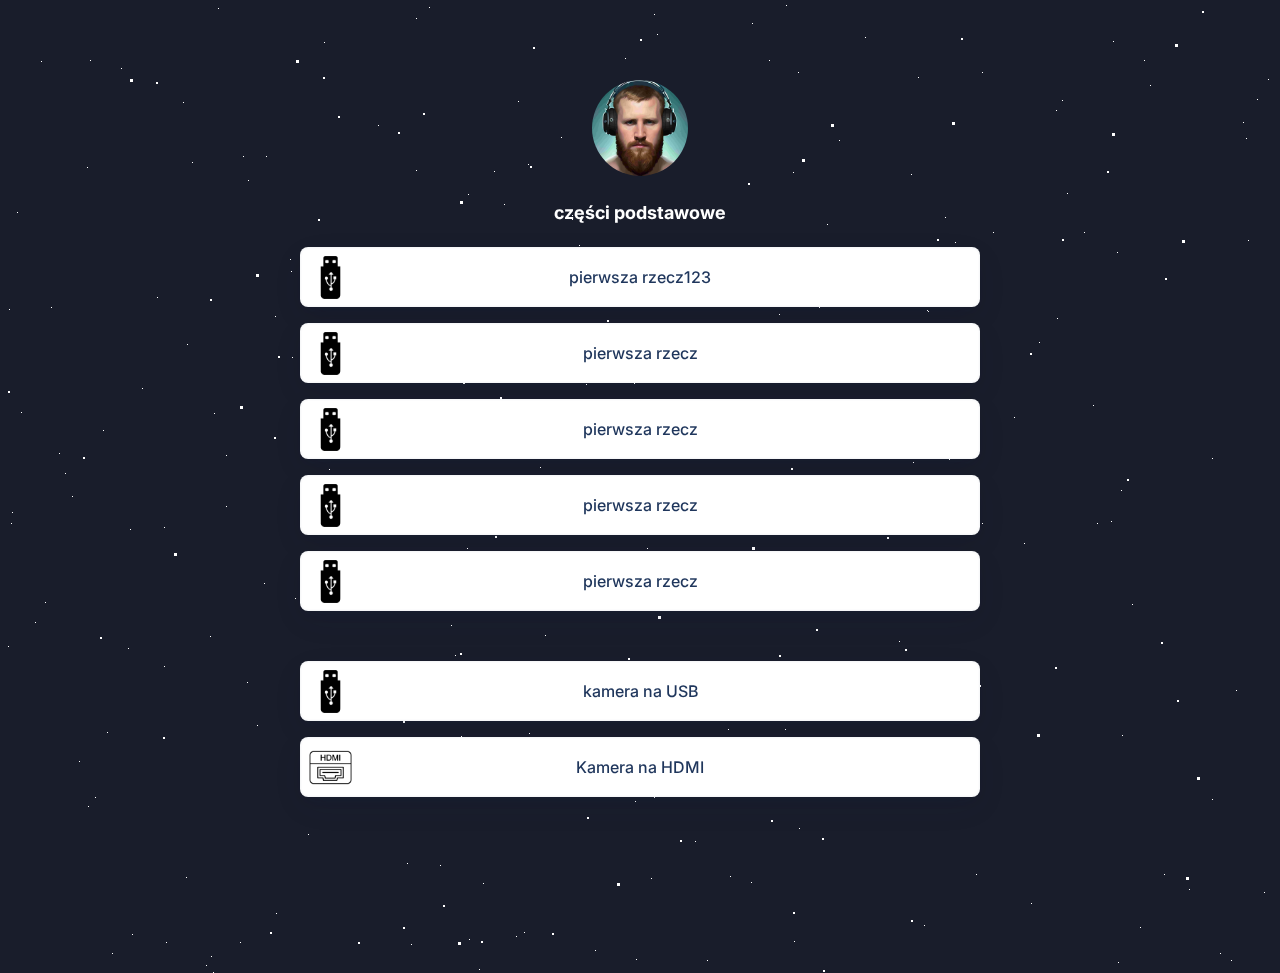
==== commit bf80352f: "update" ====
--- a/core.html
+++ b/core.html
@@ -28,39 +28,62 @@
 
             <div class="mt-48 page-full-wrap relative ">
                 <input type="hidden" value="creator-page" id="page-type">
+<div class="page-item-wrap relative">
+    <a class="page-item-each py-10 flex-both-center" href="index.html" data-id="261685" data-type="page_item">
                 <img class="display-image m-auto" data-src="assets/images/logo.png" src="assets/images/youtubeProfileImage.jpg" alt="[Your photo alt]"/>
-                <h2 class="page-title page-text-color page-text-font mt-16 text-center">Karol Techbug</h2>
+    </a></div>
+                <h2 class="page-title page-text-color page-text-font mt-16 text-center">części podstawowe</h2>
                        
                 <div class="mt-24">
-                    <div class="page-item-wrap relative">
-                        <div class="page-item flex-both-center absolute"></div>
-                        <a target="_blank"  class="page-item-each py-10 flex-both-center" href="https://www.youtube.com/channel/UC1F-bA5G8eAc-e1f6TM5Jyw?sub_confirmation=1" data-id="261652" data-type="page_item">
-                            <img class="link-each-image" data-src="assets/images/youtube.png" src="assets/images/youtube.png" alt="LinkedIn @ [User]"/>
-                            <span class=" item-title text-center">YouTube</span>
-                        </a>
-                    </div>    
-                    <br>
-                    <h4 class="page-title page-text-color page-text-font mt-16 text-center">Plecak IRL</h4>
-                    
-                    <div class="page-item-wrap relative">
-                        <div class="page-item flex-both-center absolute"></div>
-                        <a target="_blank"  class="page-item-each py-10 flex-both-center" href="core.html" data-id="261685" data-type="page_item">
-                            <img class="link-each-image" data-src="assets/images/cpu.png" src="assets/images/cpu.png" alt="GitHub @ [User]"/>
-                            <span class=" item-title text-center">Podstawowe części</span>
-                        </a>
-                    </div> 
+                   
                     <div class="page-item-wrap relative">
                         <div class="page-item flex-both-center absolute"></div>
                         <a target="_blank"  class="page-item-each py-10 flex-both-center" href="usb.html" data-id="261685" data-type="page_item">
                             <img class="link-each-image" data-src="assets/images/usb.png" src="assets/images/usb.png" alt="GitHub @ [User]"/>
-                            <span class=" item-title text-center">do Kamery na USB</span>
+                            <span class=" item-title text-center">pierwsza rzecz123</span>
+                        </a>
+                    </div> 
+ <div class="page-item-wrap relative">
+                        <div class="page-item flex-both-center absolute"></div>
+                        <a target="_blank"  class="page-item-each py-10 flex-both-center" href="usb.html" data-id="261685" data-type="page_item">
+                            <img class="link-each-image" data-src="assets/images/usb.png" src="assets/images/usb.png" alt="GitHub @ [User]"/>
+                            <span class=" item-title text-center">pierwsza rzecz</span>
+                        </a>
+                    </div>
+ <div class="page-item-wrap relative">
+                        <div class="page-item flex-both-center absolute"></div>
+                        <a target="_blank"  class="page-item-each py-10 flex-both-center" href="usb.html" data-id="261685" data-type="page_item">
+                            <img class="link-each-image" data-src="assets/images/usb.png" src="assets/images/usb.png" alt="GitHub @ [User]"/>
+                            <span class=" item-title text-center">pierwsza rzecz</span>
+                        </a>
+                    </div>
+ <div class="page-item-wrap relative">
+                        <div class="page-item flex-both-center absolute"></div>
+                        <a target="_blank"  class="page-item-each py-10 flex-both-center" href="usb.html" data-id="261685" data-type="page_item">
+                            <img class="link-each-image" data-src="assets/images/usb.png" src="assets/images/usb.png" alt="GitHub @ [User]"/>
+                            <span class=" item-title text-center">pierwsza rzecz</span>
+                        </a>
+                    </div>
+ <div class="page-item-wrap relative">
+                        <div class="page-item flex-both-center absolute"></div>
+                        <a target="_blank"  class="page-item-each py-10 flex-both-center" href="usb.html" data-id="261685" data-type="page_item">
+                            <img class="link-each-image" data-src="assets/images/usb.png" src="assets/images/usb.png" alt="GitHub @ [User]"/>
+                            <span class=" item-title text-center">pierwsza rzecz</span>
+                        </a>
+                    </div>
+                   <br>
+                    <div class="page-item-wrap relative">
+                        <div class="page-item flex-both-center absolute"></div>
+                        <a target="_blank"  class="page-item-each py-10 flex-both-center" href="usb.html" data-id="261685" data-type="page_item">
+                            <img class="link-each-image" data-src="assets/images/usb.png" src="assets/images/usb.png" alt="GitHub @ [User]"/>
+                            <span class=" item-title text-center">kamera na USB</span>
                         </a>
                     </div> 
                     <div class="page-item-wrap relative">
                         <div class="page-item flex-both-center absolute"></div>
                         <a target="_blank"  class="page-item-each py-10 flex-both-center" href="hdmi.html" data-id="261685" data-type="page_item">
                             <img class="link-each-image" data-src="assets/images/hdmi.png" src="assets/images/hdmi.png" alt="GitHub @ [User]"/>
-                            <span class=" item-title text-center">do Kamery na HDMI</span>
+                            <span class=" item-title text-center">Kamera na HDMI</span>
                         </a>
                     </div> 
                    <!-- <div class="page-item-wrap relative">
@@ -98,9 +121,9 @@
                             <span class=" item-title text-center">Facebook @ [User]</span>
                         </a>
                     </div>                    
-                </div>                                                                                
+                </div>   -->                                                                             
             </div>
-        </div> -->
+        </div> 
     </body>
 
     <!--
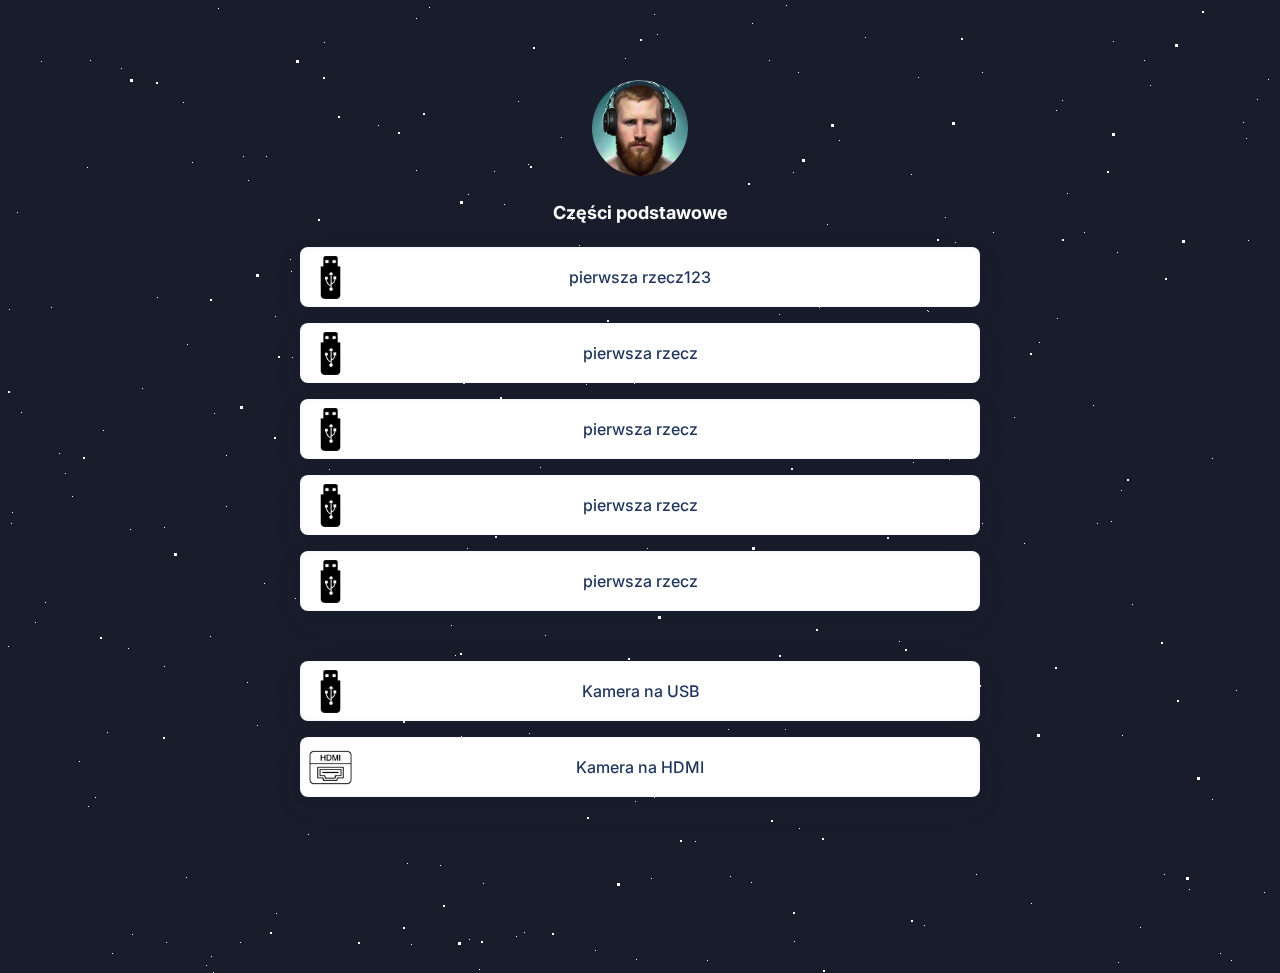
==== commit eaea6b49: "update" ====
--- a/core.html
+++ b/core.html
@@ -32,7 +32,7 @@
     <a class="page-item-each py-10 flex-both-center" href="index.html" data-id="261685" data-type="page_item">
                 <img class="display-image m-auto" data-src="assets/images/logo.png" src="assets/images/youtubeProfileImage.jpg" alt="[Your photo alt]"/>
     </a></div>
-                <h2 class="page-title page-text-color page-text-font mt-16 text-center">części podstawowe</h2>
+                <h2 class="page-title page-text-color page-text-font mt-16 text-center">Części podstawowe</h2>
                        
                 <div class="mt-24">
                    
@@ -74,14 +74,14 @@
                    <br>
                     <div class="page-item-wrap relative">
                         <div class="page-item flex-both-center absolute"></div>
-                        <a target="_blank"  class="page-item-each py-10 flex-both-center" href="usb.html" data-id="261685" data-type="page_item">
+                        <a class="page-item-each py-10 flex-both-center" href="usb.html" data-id="261685" data-type="page_item">
                             <img class="link-each-image" data-src="assets/images/usb.png" src="assets/images/usb.png" alt="GitHub @ [User]"/>
-                            <span class=" item-title text-center">kamera na USB</span>
+                            <span class=" item-title text-center">Kamera na USB</span>
                         </a>
                     </div> 
                     <div class="page-item-wrap relative">
                         <div class="page-item flex-both-center absolute"></div>
-                        <a target="_blank"  class="page-item-each py-10 flex-both-center" href="hdmi.html" data-id="261685" data-type="page_item">
+                        <a class="page-item-each py-10 flex-both-center" href="hdmi.html" data-id="261685" data-type="page_item">
                             <img class="link-each-image" data-src="assets/images/hdmi.png" src="assets/images/hdmi.png" alt="GitHub @ [User]"/>
                             <span class=" item-title text-center">Kamera na HDMI</span>
                         </a>
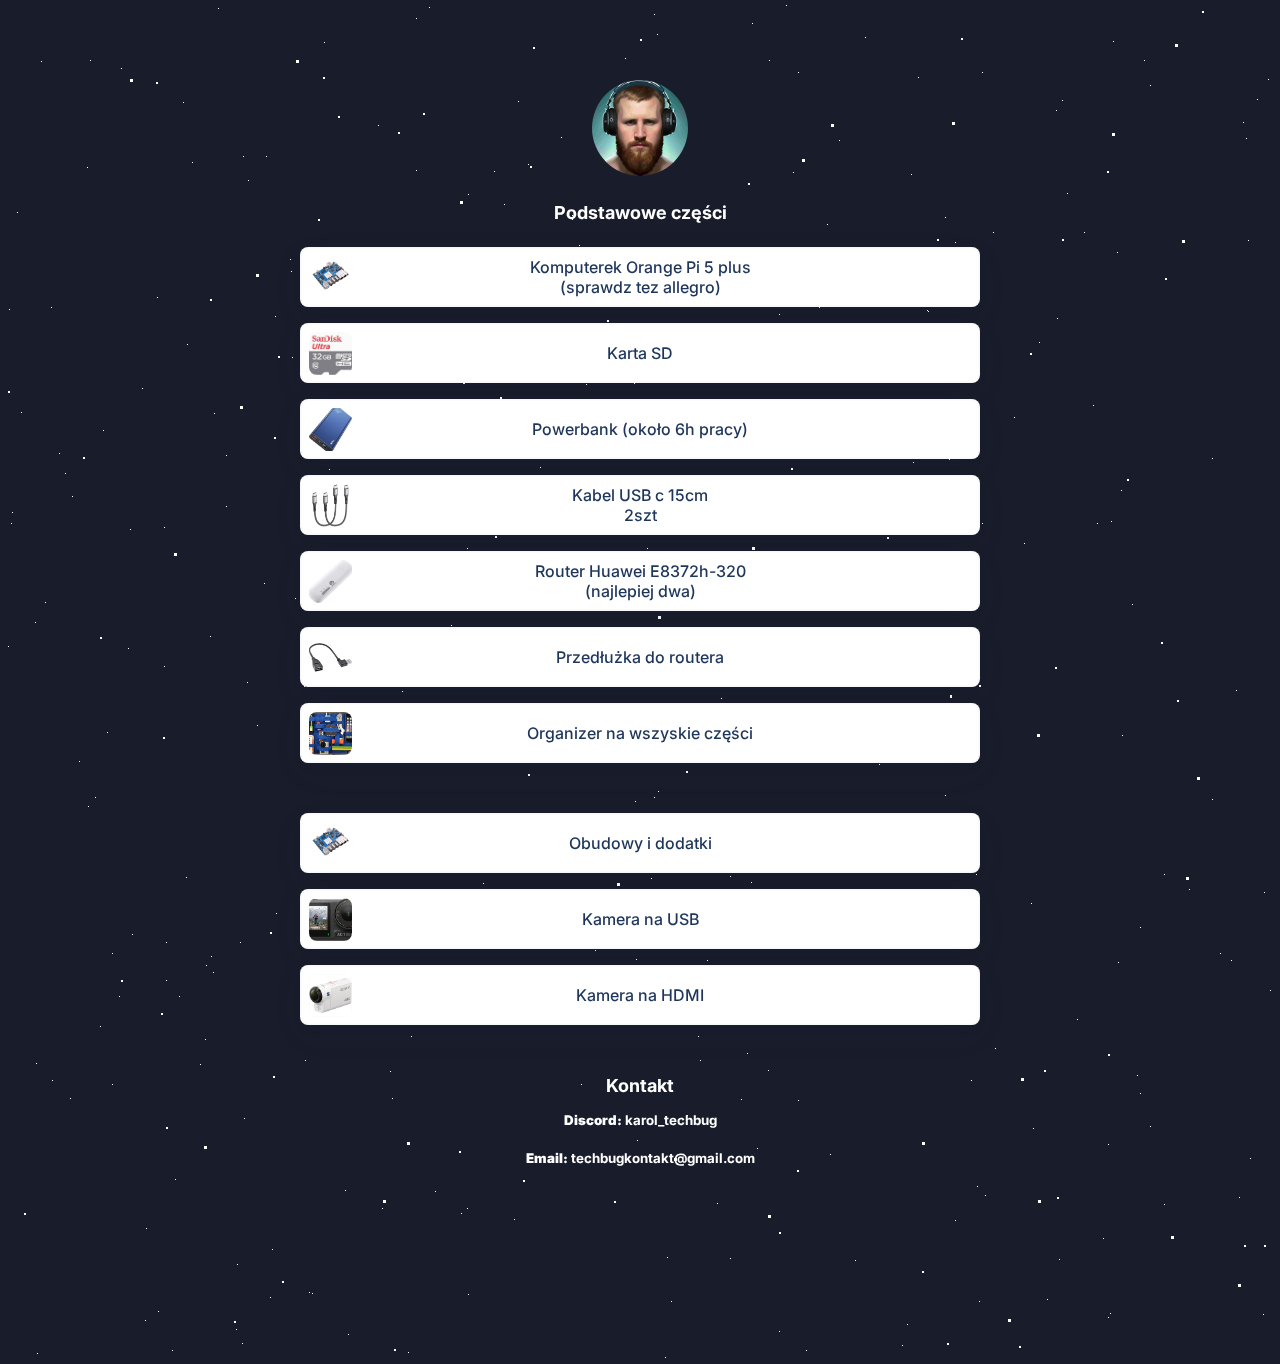
==== commit a94b82ea: "files update" ====
--- a/core.html
+++ b/core.html
@@ -16,6 +16,7 @@
             <div id="stars1"></div>
             <div id="stars2"></div>
             <div id="stars3"></div>
+          
         </section>
         <!-- End of Snowfall Background Animation -->
 
@@ -32,96 +33,88 @@
     <a class="page-item-each py-10 flex-both-center" href="index.html" data-id="261685" data-type="page_item">
                 <img class="display-image m-auto" data-src="assets/images/logo.png" src="assets/images/youtubeProfileImage.jpg" alt="[Your photo alt]"/>
     </a></div>
-                <h2 class="page-title page-text-color page-text-font mt-16 text-center">Części podstawowe</h2>
+                <h2 class="page-title page-text-color page-text-font mt-16 text-center">Podstawowe części</h2>
                        
                 <div class="mt-24">
                    
                     <div class="page-item-wrap relative">
                         <div class="page-item flex-both-center absolute"></div>
-                        <a target="_blank"  class="page-item-each py-10 flex-both-center" href="usb.html" data-id="261685" data-type="page_item">
-                            <img class="link-each-image" data-src="assets/images/usb.png" src="assets/images/usb.png" alt="GitHub @ [User]"/>
-                            <span class=" item-title text-center">pierwsza rzecz123</span>
+                        <a target="_blank"  class="page-item-each py-10 flex-both-center" href="https://amzn.to/40ao49i" data-id="261685" data-type="page_item">
+                            <img class="link-each-image" data-src="assets/images/usb.png" src="assets/images/orangePi5plus.png" alt="GitHub @ [User]"/>
+                            <span class=" item-title text-center">Komputerek Orange Pi 5 plus <br>(sprawdz tez allegro)</span>
                         </a>
                     </div> 
  <div class="page-item-wrap relative">
                         <div class="page-item flex-both-center absolute"></div>
-                        <a target="_blank"  class="page-item-each py-10 flex-both-center" href="usb.html" data-id="261685" data-type="page_item">
-                            <img class="link-each-image" data-src="assets/images/usb.png" src="assets/images/usb.png" alt="GitHub @ [User]"/>
-                            <span class=" item-title text-center">pierwsza rzecz</span>
+                        <a target="_blank"  class="page-item-each py-10 flex-both-center" href="https://amzn.to/3YdCToK" data-id="261685" data-type="page_item">
+                            <img class="link-each-image" data-src="assets/images/usb.png" src="assets/images/kartaSD.jpg" alt="GitHub @ [User]"/>
+                            <span class=" item-title text-center">Karta SD</span>
+                        </a>
+                    </div>
+<div class="page-item-wrap relative">
+                        <div class="page-item flex-both-center absolute"></div>
+                        <a target="_blank"  class="page-item-each py-10 flex-both-center" href="https://amzn.to/4dPMJD2" data-id="261685" data-type="page_item">
+                            <img class="link-each-image" data-src="assets/images/usb.png" src="assets/images/powerbank.jpg" alt="GitHub @ [User]"/>
+                            <span class=" item-title text-center">Powerbank (około 6h pracy)</span>
                         </a>
                     </div>
  <div class="page-item-wrap relative">
                         <div class="page-item flex-both-center absolute"></div>
-                        <a target="_blank"  class="page-item-each py-10 flex-both-center" href="usb.html" data-id="261685" data-type="page_item">
-                            <img class="link-each-image" data-src="assets/images/usb.png" src="assets/images/usb.png" alt="GitHub @ [User]"/>
-                            <span class=" item-title text-center">pierwsza rzecz</span>
+                        <a target="_blank"  class="page-item-each py-10 flex-both-center" href="https://amzn.to/408hpMP" data-id="261685" data-type="page_item">
+                            <img class="link-each-image" data-src="assets/images/usb.png" src="assets/images/kabelkiusbc.jpg" alt="GitHub @ [User]"/>
+                            <span class=" item-title text-center">Kabel USB c 15cm<br>2szt</span>
                         </a>
                     </div>
  <div class="page-item-wrap relative">
                         <div class="page-item flex-both-center absolute"></div>
-                        <a target="_blank"  class="page-item-each py-10 flex-both-center" href="usb.html" data-id="261685" data-type="page_item">
-                            <img class="link-each-image" data-src="assets/images/usb.png" src="assets/images/usb.png" alt="GitHub @ [User]"/>
-                            <span class=" item-title text-center">pierwsza rzecz</span>
+                        <a target="_blank"  class="page-item-each py-10 flex-both-center" href="https://amzn.to/48eoptC" data-id="261685" data-type="page_item">
+                            <img class="link-each-image" data-src="assets/images/usb.png" src="assets/images/routerhuawei.jpg" alt="GitHub @ [User]"/>
+                            <span class=" item-title text-center">Router Huawei E8372h-320 <br>(najlepiej dwa)</span>
                         </a>
                     </div>
+                </div>
  <div class="page-item-wrap relative">
                         <div class="page-item flex-both-center absolute"></div>
-                        <a target="_blank"  class="page-item-each py-10 flex-both-center" href="usb.html" data-id="261685" data-type="page_item">
-                            <img class="link-each-image" data-src="assets/images/usb.png" src="assets/images/usb.png" alt="GitHub @ [User]"/>
-                            <span class=" item-title text-center">pierwsza rzecz</span>
+                        <a target="_blank"  class="page-item-each py-10 flex-both-center" href="https://amzn.to/489eEws" data-id="261685" data-type="page_item">
+                            <img class="link-each-image" data-src="assets/images/usb.png" src="assets/images/przedluzkadoroutera.jpg" alt="GitHub @ [User]"/>
+                            <span class=" item-title text-center">Przedłużka do routera</span>
+                        </a>
+                    </div>
+                    
+ <div class="page-item-wrap relative">
+                        <div class="page-item flex-both-center absolute"></div>
+                        <a target="_blank"  class="page-item-each py-10 flex-both-center" href="https://amzn.to/3BPA45M" data-id="261685" data-type="page_item">
+                            <img class="link-each-image" data-src="assets/images/usb.png" src="assets/images/organizerCocoon.jpg" alt="GitHub @ [User]"/>
+                            <span class=" item-title text-center">Organizer na wszyskie części</span>
                         </a>
                     </div>
                    <br>
-                    <div class="page-item-wrap relative">
+                <div class="page-item-wrap relative">
                         <div class="page-item flex-both-center absolute"></div>
-                        <a class="page-item-each py-10 flex-both-center" href="usb.html" data-id="261685" data-type="page_item">
-                            <img class="link-each-image" data-src="assets/images/usb.png" src="assets/images/usb.png" alt="GitHub @ [User]"/>
-                            <span class=" item-title text-center">Kamera na USB</span>
-                        </a>
-                    </div> 
-                    <div class="page-item-wrap relative">
-                        <div class="page-item flex-both-center absolute"></div>
-                        <a class="page-item-each py-10 flex-both-center" href="hdmi.html" data-id="261685" data-type="page_item">
-                            <img class="link-each-image" data-src="assets/images/hdmi.png" src="assets/images/hdmi.png" alt="GitHub @ [User]"/>
-                            <span class=" item-title text-center">Kamera na HDMI</span>
-                        </a>
-                    </div> 
-                   <!-- <div class="page-item-wrap relative">
-                        <div class="page-item flex-both-center absolute"></div>
-                        <a target="_blank"  class="page-item-each py-10 flex-both-center" href="[Link]" data-id="261685" data-type="page_item">
-                            <img class="link-each-image" data-src="assets/images/credly.png" src="assets/images/credly.png" alt="Credly @ [User]"/>
-                            <span class=" item-title text-center">Credly @ [User]</span>
-                        </a>
-                    </div>                            
-                    <div class="page-item-wrap relative">
-                        <div class="page-item flex-both-center absolute"></div>
-                        <a target="_blank"  class="page-item-each py-10 flex-both-center" href="[Link]" data-id="261685" data-type="page_item">
-                            <img class="link-each-image" data-src="assets/images/hackerrank.png" src="assets/images/hackerrank.png" alt="HackerRank @ [User]"/>
-                            <span class=" item-title text-center">HackerRank @ [User]</span>
+                        <a class="page-item-each py-10 flex-both-center" href="obudowy.html" data-id="261685" data-type="page_item">
+                            <img class="link-each-image" data-src="assets/images/hdmi.png" src="assets/images/orangePi5plus.png" alt="GitHub @ [User]"/>
+                            <span class=" item-title text-center">Obudowy i dodatki</span>
                         </a>
                     </div>
                     <div class="page-item-wrap relative">
                         <div class="page-item flex-both-center absolute"></div>
-                        <a target="_blank"  class="page-item-each py-10 flex-both-center" href="[Link]" data-id="261685" data-type="page_item">
-                            <img class="link-each-image" data-src="assets/images/replit.png" src="assets/images/replit.png" alt="Replit @ [User]"/>
-                            <span class=" item-title text-center">Replit @ [User]</span>
+                        <a class="page-item-each py-10 flex-both-center" href="usb.html" data-id="261685" data-type="page_item">
+                            <img class="link-each-image" data-src="assets/images/usb.png" src="assets/images/Djiosmoaction4.jpg" alt="GitHub @ [User]"/>
+                            <span class=" item-title text-center">Kamera na USB</span>
                         </a>
                     </div>
                     <div class="page-item-wrap relative">
                         <div class="page-item flex-both-center absolute"></div>
-                        <a target="_blank"  class="page-item-each py-10 flex-both-center" href="[Link]" data-id="261685" data-type="page_item">
-                            <img class="link-each-image" data-src="assets/images/instagram.png" src="assets/images/instagram.png" alt="Instagram @ [User]"/>
-                            <span class=" item-title text-center">Instagram @ [User]</span>
+                        <a class="page-item-each py-10 flex-both-center" href="hdmi.html" data-id="261685" data-type="page_item">
+                            <img class="link-each-image" data-src="assets/images/hdmi.png" src="assets/images/sonyx3000.jpg" alt="GitHub @ [User]"/>
+                            <span class=" item-title text-center">Kamera na HDMI</span>
                         </a>
                     </div>
-                    <div class="page-item-wrap relative">
-                        <div class="page-item flex-both-center absolute"></div>
-                        <a target="_blank"  class="page-item-each py-10 flex-both-center" href="[Link]" data-id="261685" data-type="page_item">
-                            <img class="link-each-image" data-src="assets/images/facebook.png" src="assets/images/facebook.png" alt="Facebook @ [User]"/>
-                            <span class=" item-title text-center">Facebook @ [User]</span>
-                        </a>
-                    </div>                    
-                </div>   -->                                                                             
+                <br>
+                        <h4 class="page-title page-text-color page-text-font mt-16 text-center">Kontakt</h4>
+                        <h5 class="page-text-color page-text-font mt-16 text-center"><b>Discord: </b>karol_techbug</h5>
+                        <h5 class="page-text-color page-text-font mt-16 text-center"><b>Email: </b>techbugkontakt@gmail.com</h5>
+                                                                                              
             </div>
         </div> 
     </body>
--- a/assets/css/style.css
+++ b/assets/css/style.css
@@ -1450,4 +1450,25 @@
     to {
         transform: translateY(-2000px);
     }
+}
+
+.grid-container {
+            display: grid;
+            grid-template-columns: repeat(3, 150px);
+            grid-template-rows: repeat(3, 200px);
+            gap: 15px;
+        }
+
+        .grid-item {
+            background-color: #fff;
+            border-radius: 15px;
+            box-shadow: 0px 0px 10px rgba(0, 0, 0, 0.1);
+            display: flex;
+            justify-content: center;
+            align-items: center;
+            font-size: 18px;
+            color: #333;
+        }
+.grid-item:hover{
+transform: translate3d(0px, 0px, 0px) scale(1.025);
 }